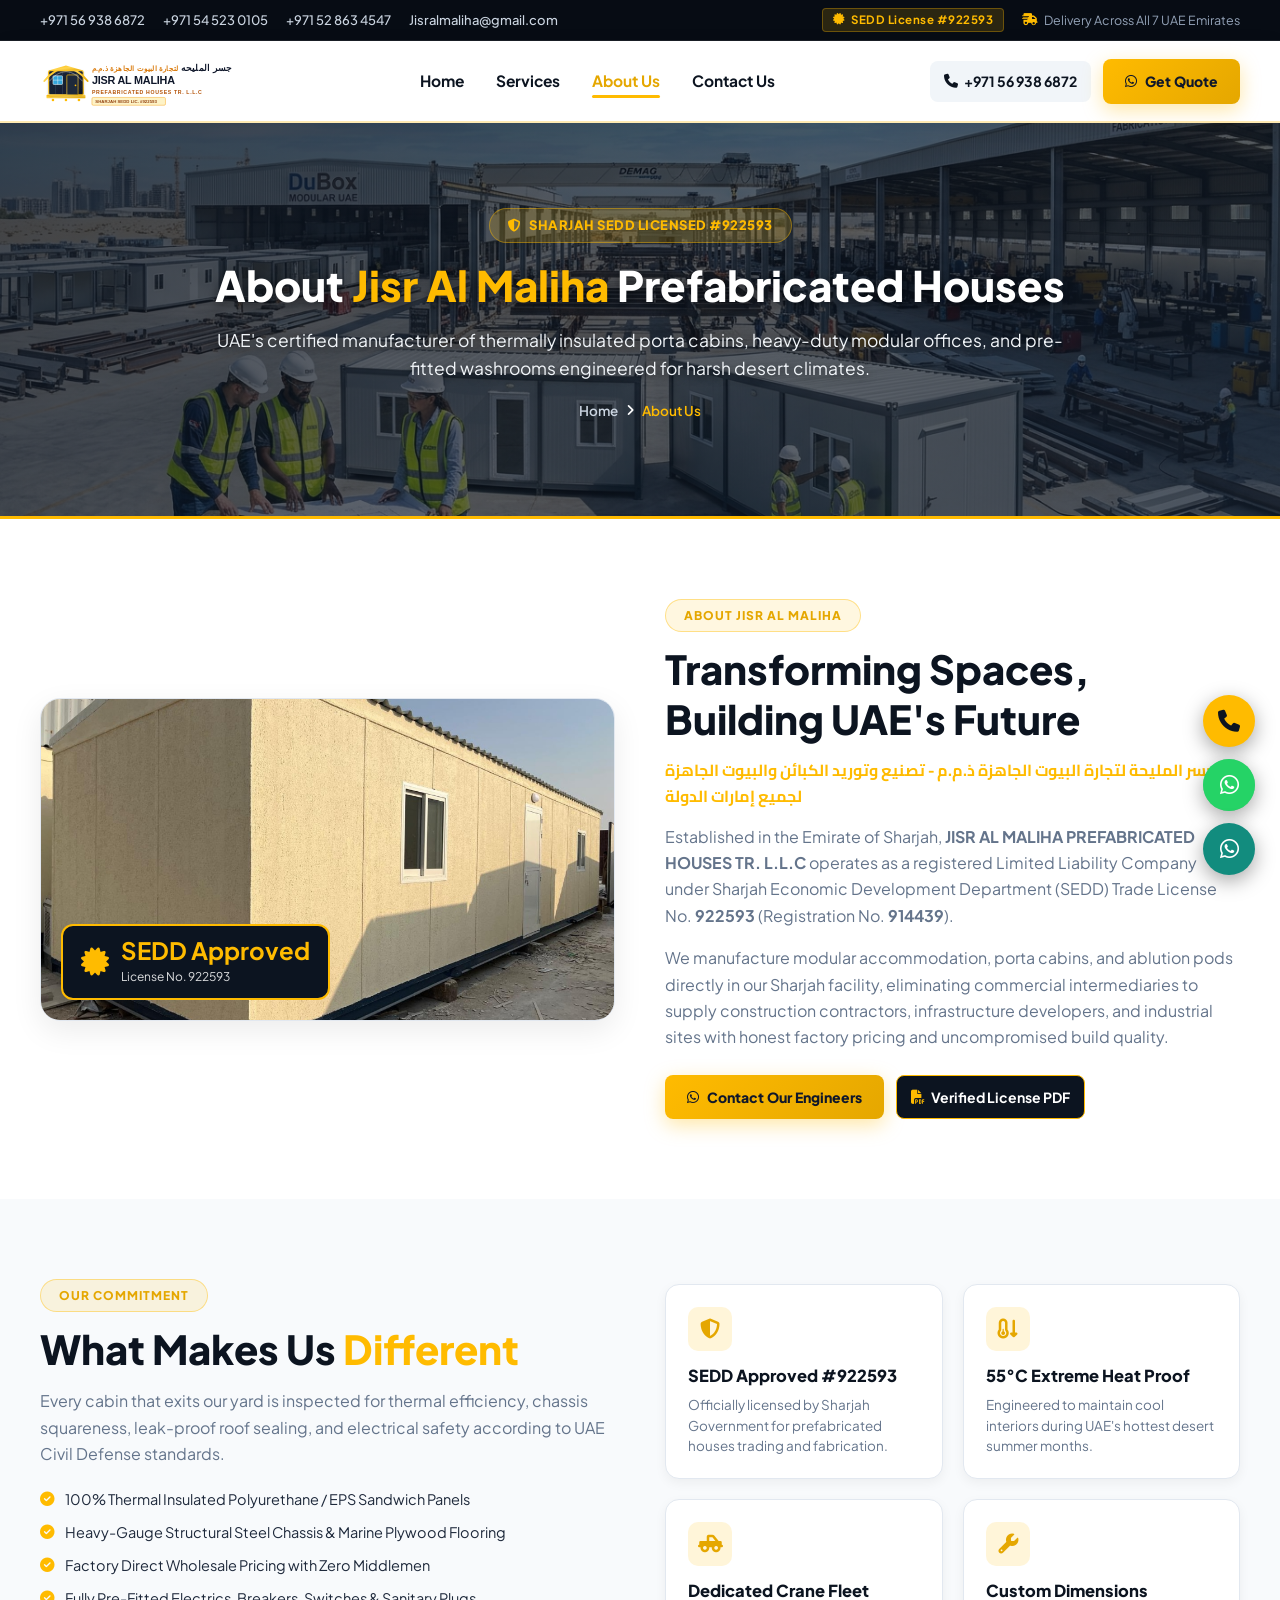
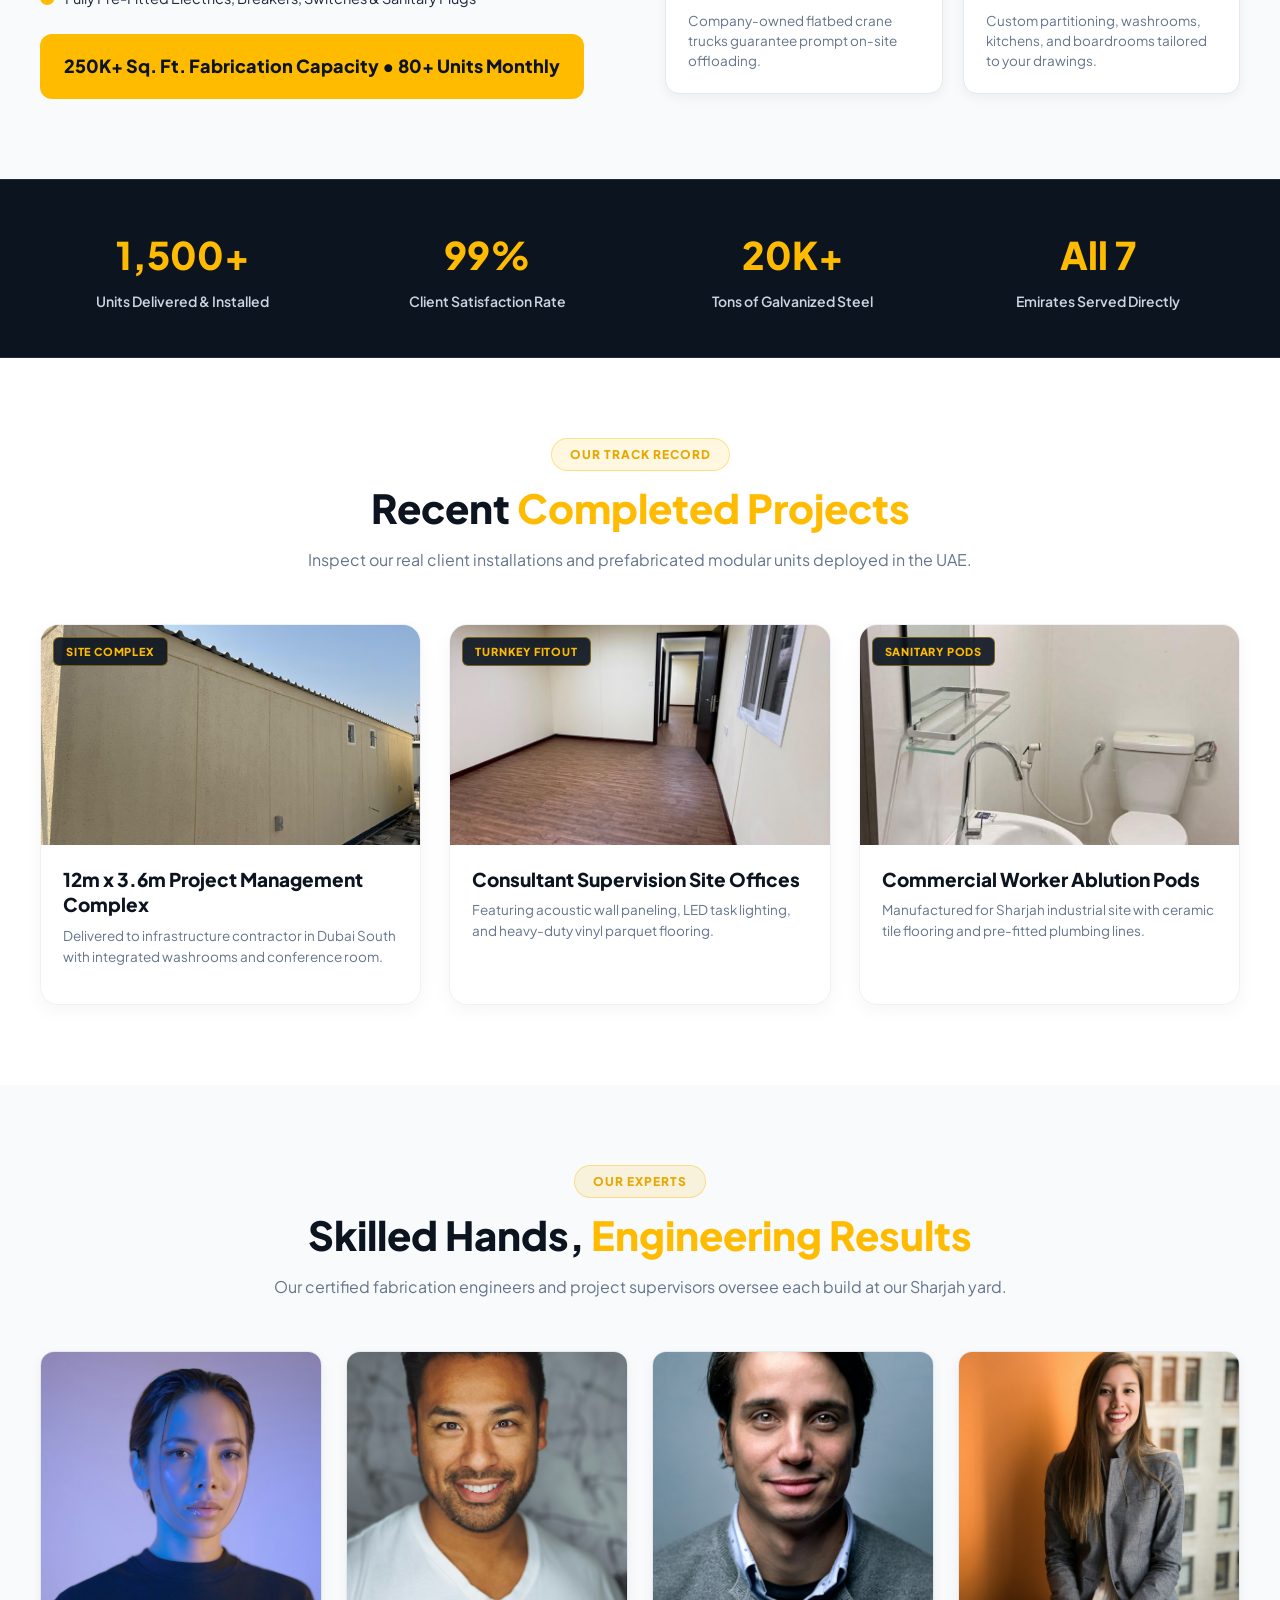
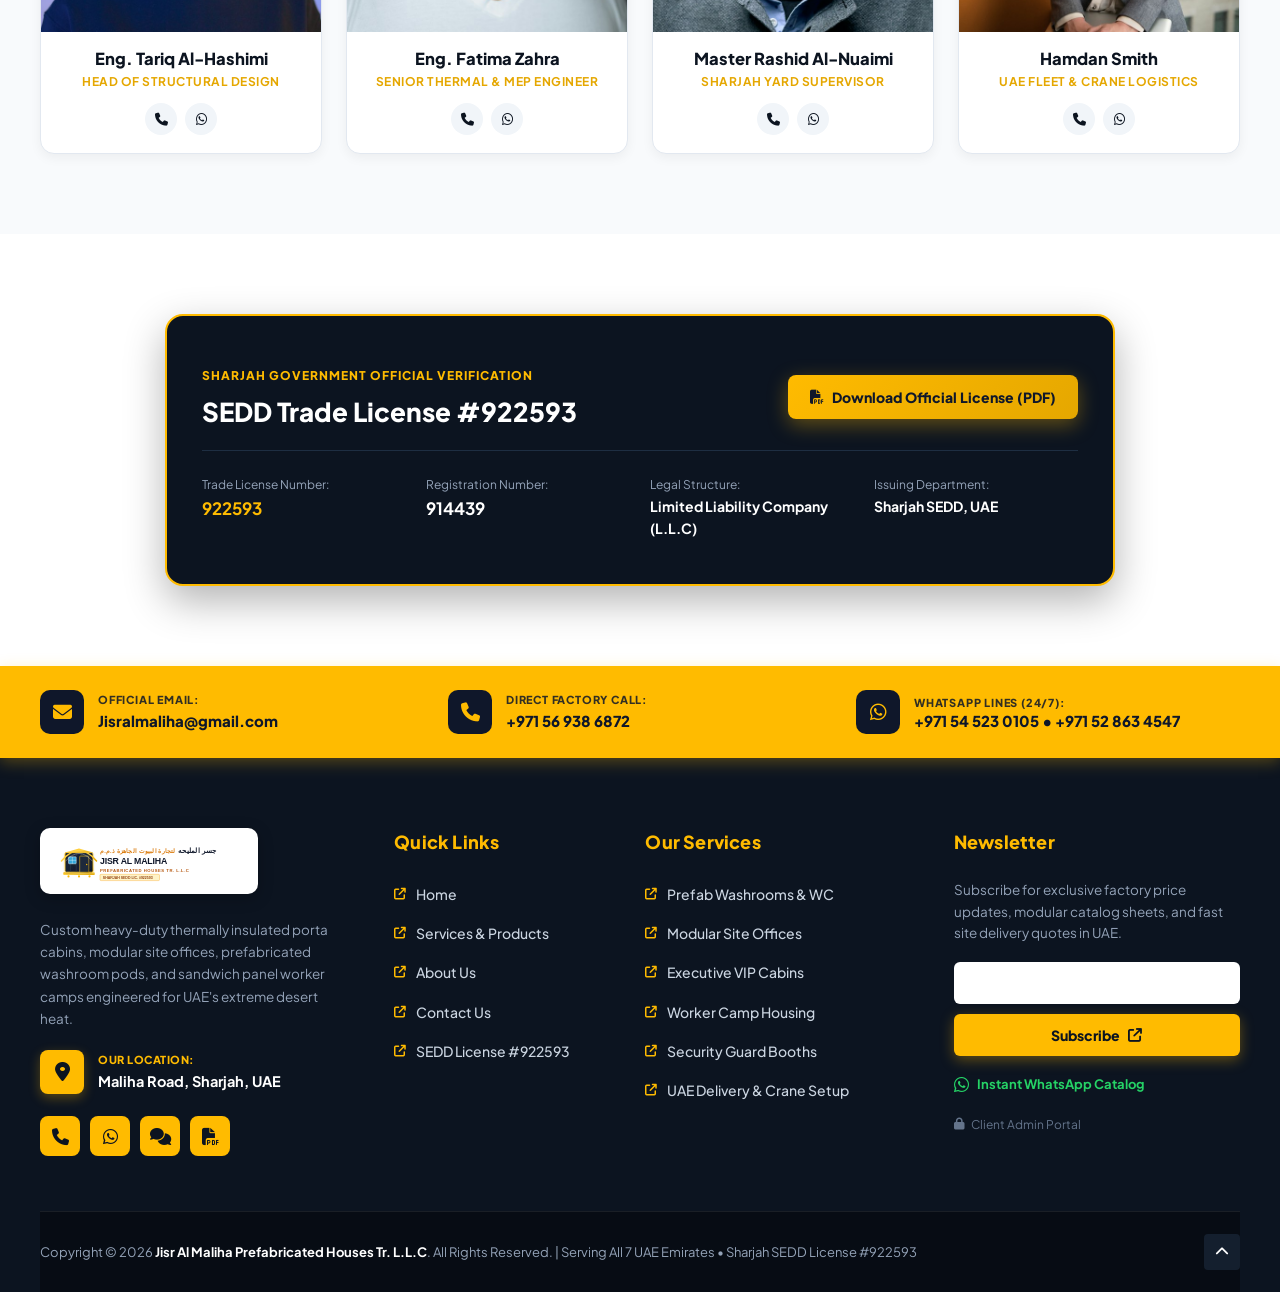
==== JisrAlMaliha-Website/about.html @ 58b0b008 "Add files via upload" ====
<!DOCTYPE html>
<html lang="en">
<head>
  <meta charset="UTF-8">
  <meta name="viewport" content="width=device-width, initial-scale=1.0">
  <title>About Us & Official SEDD License #922593 | Jisr Al Maliha Sharjah UAE</title>
  <meta name="description" content="Learn about Jisr Al Maliha Prefabricated Houses Tr. LLC. Sharjah SEDD registered manufacturer (#922593) of heavy-duty porta cabins, ablution washrooms, and modular buildings across UAE.">
  <link rel="icon" type="image/svg+xml" href="assets/images/logo.svg">

  <!-- Google Fonts: Plus Jakarta Sans & Cairo for Arabic -->
  <link rel="preconnect" href="https://fonts.googleapis.com">
  <link rel="preconnect" href="https://fonts.gstatic.com" crossorigin>
  <link href="https://fonts.googleapis.com/css2?family=Cairo:wght@600;700;800;900&family=Plus+Jakarta+Sans:wght@300;400;500;600;700;800;900&display=swap" rel="stylesheet">

  <!-- FontAwesome 6 -->
  <link rel="stylesheet" href="https://cdnjs.cloudflare.com/ajax/libs/font-awesome/6.5.1/css/all.min.css">

  <!-- Main Unified Stylesheet -->
  <link rel="stylesheet" href="assets/css/style.css">
</head>
<body id="top">


  <!-- Top Official Contact & License Bar -->
  <div class="nac-topbar">
    <div class="nac-c">
      <div class="nac-topbar-inner">
        <div class="nac-topbar-left">
          <a href="tel:+971569386872" class="nac-tb-link" data-config="phone">
            <i class="fa-solid fa-phone"></i> Call: +971 56 938 6872
          </a>
          <a href="https://wa.me/971545230105" target="_blank" class="nac-tb-link" data-config="whatsapp1">
            <i class="fa-brands fa-whatsapp" style="color:#25d366;"></i> WA 1: +971 54 523 0105
          </a>
          <a href="https://wa.me/971528634547" target="_blank" class="nac-tb-link" data-config="whatsapp2">
            <i class="fa-brands fa-whatsapp" style="color:#25d366;"></i> WA 2: +971 52 863 4547
          </a>
          <a href="mailto:Jisralmaliha@gmail.com" class="nac-tb-link" data-config="email">
            <i class="fa-solid fa-envelope"></i> Jisralmaliha@gmail.com
          </a>
        </div>
        <div class="nac-topbar-right">
          <span class="nac-tb-badge"><i class="fa-solid fa-certificate"></i> SEDD License #922593</span>
          <span class="nac-tb-text"><i class="fa-solid fa-truck-fast"></i> Delivery Across All 7 UAE Emirates</span>
        </div>
      </div>
    </div>
  </div>

  <!-- Main Sticky Navbar (Strictly 4 Pages) -->
  <header class="nac-header">
    <div class="nac-c">
      <div class="nac-nav-inner">
        <!-- Logo -->
        <a href="index.html" class="nac-logo-link">
          <img src="assets/images/logo.svg" alt="Jisr Al Maliha Prefabricated Houses Tr. LLC" class="nac-logo-img">
        </a>

        <!-- Strictly 4 Navigation Pages -->
        <ul class="nac-nav-menu" id="nacNavMenu">
          <li><a href="index.html" class="nac-nav-link ">Home</a></li>
          <li><a href="services.html" class="nac-nav-link ">Services</a></li>
          <li><a href="about.html" class="nac-nav-link active">About Us</a></li>
          <li><a href="contact.html" class="nac-nav-link ">Contact Us</a></li>
        </ul>

        <!-- Action Buttons -->
        <div class="nac-nav-actions">
          <a href="tel:+971569386872" class="nac-nav-call">
            <i class="fa-solid fa-phone"></i> +971 56 938 6872
          </a>
          <a href="https://wa.me/971545230105?text=Hello%20Jisr%20Al%20Maliha%2C%20I%20would%20like%20to%20request%20an%20instant%20quote%20for%20porta%20cabins." target="_blank" class="nac-btn-gold">
            <i class="fa-brands fa-whatsapp"></i> Get Quote
          </a>
        </div>

        <!-- Mobile Toggle -->
        <button class="nac-mob-toggle" id="nacMobToggle" aria-label="Toggle Navigation">
          <i class="fa-solid fa-bars"></i>
        </button>
      </div>
    </div>
  </header>

<main>

  <!-- PAGE HERO BANNER WITH BANNER-ABOUT.JPG -->
  <section class="page-banner-section" style="background-image: url('assets/images/banner-about.jpg');">
    <div class="page-banner-overlay"></div>
    <div class="nac-c">
      <div class="page-banner-content">
        <div class="page-banner-badge">
          <i class="fa-solid fa-shield-halved"></i> Sharjah SEDD Licensed #922593
        </div>
        <h1 class="page-banner-title">
          About <span class="gold-text">Jisr Al Maliha</span> Prefabricated Houses
        </h1>
        <p class="page-banner-sub">
          UAE's certified manufacturer of thermally insulated porta cabins, heavy-duty modular offices, and pre-fitted washrooms engineered for harsh desert climates.
        </p>
        <div class="banner-breadcrumb">
          <a href="index.html">Home</a>
          <i class="fa-solid fa-angle-right"></i>
          <span>About Us</span>
        </div>
      </div>
    </div>
  </section>

  <!-- SECTION: TRANSFORMING SPACES (MATCHING SCREENSHOT 2) -->
  <section class="nac-sec nac-sec-light">
    <div class="nac-c">
      <div class="nac-story-grid">
        <!-- Story Left: 16:9 Image -->
        <div class="nac-story-imgbox">
          <img src="assets/images/exterior_unit_front.jpg" alt="Jisr Al Maliha Prefab" loading="lazy">
          <div class="nac-story-badge">
            <i class="fa-solid fa-certificate" style="font-size:28px; color:var(--primary-gold);"></i>
            <div>
              <strong>SEDD Approved</strong>
              <div style="font-size:12px; opacity:0.85;">License No. 922593</div>
            </div>
          </div>
        </div>

        <!-- Story Right -->
        <div>
          <div class="nac-pill">About Jisr Al Maliha</div>
          <h2 class="nac-h2">Transforming Spaces, Building UAE's Future</h2>
          <div class="nac-hero-ar" style="margin-bottom:14px;">
            جسر المليحة لتجارة البيوت الجاهزة ذ.م.م - تصنيع وتوريد الكبائن والبيوت الجاهزة لجميع إمارات الدولة
          </div>
          <p class="nac-sub" style="margin-bottom:16px;">
            Established in the Emirate of Sharjah, <strong>JISR AL MALIHA PREFABRICATED HOUSES TR. L.L.C</strong> operates as a registered Limited Liability Company under Sharjah Economic Development Department (SEDD) Trade License No. <strong>922593</strong> (Registration No. <strong>914439</strong>).
          </p>
          <p class="nac-sub" style="margin-bottom:24px;">
            We manufacture modular accommodation, porta cabins, and ablution pods directly in our Sharjah facility, eliminating commercial intermediaries to supply construction contractors, infrastructure developers, and industrial sites with honest factory pricing and uncompromised build quality.
          </p>

          <div style="display:flex; gap:12px; flex-wrap:wrap;">
            <a href="https://wa.me/971545230105?text=Hello%20Jisr%20Al%20Maliha%2C%20I%20would%20like%20to%20learn%20more." target="_blank" class="nac-btn-gold">
              <i class="fa-brands fa-whatsapp"></i> Contact Our Engineers
            </a>
            <a href="Jisr-Al-Maliha-Trade-License-SEDD-922593.pdf" target="_blank" class="nac-nav-call" style="background:#0c1420; color:#fff; border:1px solid var(--primary-gold);">
              <i class="fa-solid fa-file-pdf" style="color:var(--primary-gold);"></i> Verified License PDF
            </a>
          </div>
        </div>
      </div>
    </div>
  </section>

  <!-- SECTION: WHAT MAKES US DIFFERENT (MATCHING SCREENSHOT 2) -->
  <section class="nac-sec nac-sec-soft">
    <div class="nac-c">
      <div class="nac-story-grid">
        <div>
          <div class="nac-pill">Our Commitment</div>
          <h2 class="nac-h2">What Makes Us <span class="gold-text">Different</span></h2>
          <p class="nac-sub" style="margin-bottom:20px;">
            Every cabin that exits our yard is inspected for thermal efficiency, chassis squareness, leak-proof roof sealing, and electrical safety according to UAE Civil Defense standards.
          </p>
          <ul class="nac-hero-bullets" style="color:var(--text-dark);">
            <li style="color:#1e293b;"><i class="fa-solid fa-circle-check"></i> 100% Thermal Insulated Polyurethane / EPS Sandwich Panels</li>
            <li style="color:#1e293b;"><i class="fa-solid fa-circle-check"></i> Heavy-Gauge Structural Steel Chassis &amp; Marine Plywood Flooring</li>
            <li style="color:#1e293b;"><i class="fa-solid fa-circle-check"></i> Factory Direct Wholesale Pricing with Zero Middlemen</li>
            <li style="color:#1e293b;"><i class="fa-solid fa-circle-check"></i> Fully Pre-Fitted Electrics, Breakers, Switches &amp; Sanitary Plugs</li>
          </ul>

          <div style="margin-top:24px; background:var(--primary-gold); color:#0c1420; padding:18px 24px; border-radius:12px; font-weight:800; font-size:18px; display:inline-block;">
            250K+ Sq. Ft. Fabrication Capacity &bull; 80+ Units Monthly
          </div>
        </div>

        <div class="nac-features-grid">
          <div class="nac-feat-card">
            <div class="nac-feat-icon"><i class="fa-solid fa-shield-halved"></i></div>
            <h4>SEDD Approved #922593</h4>
            <p>Officially licensed by Sharjah Government for prefabricated houses trading and fabrication.</p>
          </div>
          <div class="nac-feat-card">
            <div class="nac-feat-icon"><i class="fa-solid fa-temperature-arrow-down"></i></div>
            <h4>55&deg;C Extreme Heat Proof</h4>
            <p>Engineered to maintain cool interiors during UAE's hottest desert summer months.</p>
          </div>
          <div class="nac-feat-card">
            <div class="nac-feat-icon"><i class="fa-solid fa-truck-pickup"></i></div>
            <h4>Dedicated Crane Fleet</h4>
            <p>Company-owned flatbed crane trucks guarantee prompt on-site offloading.</p>
          </div>
          <div class="nac-feat-card">
            <div class="nac-feat-icon"><i class="fa-solid fa-wrench"></i></div>
            <h4>Custom Dimensions</h4>
            <p>Custom partitioning, washrooms, kitchens, and boardrooms tailored to your drawings.</p>
          </div>
        </div>
      </div>
    </div>
  </section>

  <!-- STATS BAR -->
  <div class="nac-stats-bar">
    <div class="nac-c">
      <div class="nac-stats-grid">
        <div class="nac-stat-item">
          <h3>1,500+</h3>
          <p>Units Delivered &amp; Installed</p>
        </div>
        <div class="nac-stat-item">
          <h3>99%</h3>
          <p>Client Satisfaction Rate</p>
        </div>
        <div class="nac-stat-item">
          <h3>20K+</h3>
          <p>Tons of Galvanized Steel</p>
        </div>
        <div class="nac-stat-item">
          <h3>All 7</h3>
          <p>Emirates Served Directly</p>
        </div>
      </div>
    </div>
  </div>

  <!-- SECTION: RECENT COMPLETED PROJECTS (16:9 GALLERY) -->
  <section class="nac-sec nac-sec-light">
    <div class="nac-c">
      <div class="nac-head">
        <div class="nac-pill">Our Track Record</div>
        <h2 class="nac-h2">Recent <span class="gold-text">Completed Projects</span></h2>
        <p class="nac-sub">Inspect our real client installations and prefabricated modular units deployed in the UAE.</p>
      </div>

      <div class="nac-cards-grid">
        <div class="nac-card">
          <div class="nac-card-imgwrap">
            <img src="assets/images/exterior_long_cabin.png" alt="Long Cabin" class="nac-card-img" loading="lazy">
            <span class="nac-card-badge">Site Complex</span>
          </div>
          <div class="nac-card-body">
            <h4 class="nac-card-title">12m x 3.6m Project Management Complex</h4>
            <p class="nac-card-desc">Delivered to infrastructure contractor in Dubai South with integrated washrooms and conference room.</p>
          </div>
        </div>

        <div class="nac-card">
          <div class="nac-card-imgwrap">
            <img src="assets/images/interior_office_1.png" alt="Interior Office" class="nac-card-img" loading="lazy">
            <span class="nac-card-badge">Turnkey Fitout</span>
          </div>
          <div class="nac-card-body">
            <h4 class="nac-card-title">Consultant Supervision Site Offices</h4>
            <p class="nac-card-desc">Featuring acoustic wall paneling, LED task lighting, and heavy-duty vinyl parquet flooring.</p>
          </div>
        </div>

        <div class="nac-card">
          <div class="nac-card-imgwrap">
            <img src="assets/images/bathroom_toilet_1.png" alt="Washroom" class="nac-card-img" loading="lazy">
            <span class="nac-card-badge">Sanitary Pods</span>
          </div>
          <div class="nac-card-body">
            <h4 class="nac-card-title">Commercial Worker Ablution Pods</h4>
            <p class="nac-card-desc">Manufactured for Sharjah industrial site with ceramic tile flooring and pre-fitted plumbing lines.</p>
          </div>
        </div>
      </div>
    </div>
  </section>

  <!-- SECTION: SKILLED HANDS, ENGINEERING RESULTS (MATCHING SCREENSHOT 2) -->
  <section class="nac-sec nac-sec-soft">
    <div class="nac-c">
      <div class="nac-head">
        <div class="nac-pill">Our Experts</div>
        <h2 class="nac-h2">Skilled Hands, <span class="gold-text">Engineering Results</span></h2>
        <p class="nac-sub">Our certified fabrication engineers and project supervisors oversee each build at our Sharjah yard.</p>
      </div>

      <div class="nac-team-grid">
        <div class="nac-team-card">
          <img src="assets/images/team-1.jpg" alt="Master Structural Engineer" class="nac-team-img" loading="lazy">
          <h4 class="nac-team-name">Eng. Tariq Al-Hashimi</h4>
          <div class="nac-team-role">Head of Structural Design</div>
          <div class="nac-team-contacts">
            <a href="tel:+971569386872" class="nac-team-btn" title="Call"><i class="fa-solid fa-phone"></i></a>
            <a href="https://wa.me/971545230105" target="_blank" class="nac-team-btn" title="WhatsApp"><i class="fa-brands fa-whatsapp"></i></a>
          </div>
        </div>

        <div class="nac-team-card">
          <img src="assets/images/team-2.jpg" alt="Thermal Engineer" class="nac-team-img" loading="lazy">
          <h4 class="nac-team-name">Eng. Fatima Zahra</h4>
          <div class="nac-team-role">Senior Thermal &amp; MEP Engineer</div>
          <div class="nac-team-contacts">
            <a href="tel:+971569386872" class="nac-team-btn" title="Call"><i class="fa-solid fa-phone"></i></a>
            <a href="https://wa.me/971545230105" target="_blank" class="nac-team-btn" title="WhatsApp"><i class="fa-brands fa-whatsapp"></i></a>
          </div>
        </div>

        <div class="nac-team-card">
          <img src="assets/images/team-3.jpg" alt="Yard Supervisor" class="nac-team-img" loading="lazy">
          <h4 class="nac-team-name">Master Rashid Al-Nuaimi</h4>
          <div class="nac-team-role">Sharjah Yard Supervisor</div>
          <div class="nac-team-contacts">
            <a href="tel:+971569386872" class="nac-team-btn" title="Call"><i class="fa-solid fa-phone"></i></a>
            <a href="https://wa.me/971528634547" target="_blank" class="nac-team-btn" title="WhatsApp"><i class="fa-brands fa-whatsapp"></i></a>
          </div>
        </div>

        <div class="nac-team-card">
          <img src="assets/images/team-4.jpg" alt="Logistics Lead" class="nac-team-img" loading="lazy">
          <h4 class="nac-team-name">Hamdan Smith</h4>
          <div class="nac-team-role">UAE Fleet &amp; Crane Logistics</div>
          <div class="nac-team-contacts">
            <a href="tel:+971569386872" class="nac-team-btn" title="Call"><i class="fa-solid fa-phone"></i></a>
            <a href="https://wa.me/971528634547" target="_blank" class="nac-team-btn" title="WhatsApp"><i class="fa-brands fa-whatsapp"></i></a>
          </div>
        </div>
      </div>
    </div>
  </section>

  <!-- SEDD TRADE LICENSE SHOWCASE BOX -->
  <section class="nac-sec nac-sec-light">
    <div class="nac-c">
      <div style="background:#0c1420; border:2px solid var(--primary-gold); border-radius:18px; padding:45px 35px; color:#ffffff; max-width:950px; margin:0 auto; box-shadow:0 15px 40px rgba(0,0,0,0.3);">
        <div style="display:flex; justify-content:space-between; align-items:center; flex-wrap:wrap; gap:16px; margin-bottom:24px; border-bottom:1px solid #1e2e42; padding-bottom:18px;">
          <div>
            <span style="color:var(--primary-gold); font-size:12px; font-weight:800; text-transform:uppercase; letter-spacing:1px;">Sharjah Government Official Verification</span>
            <h3 style="font-size:26px; font-weight:900; color:#ffffff; margin:4px 0 0;">SEDD Trade License #922593</h3>
          </div>
          <a href="Jisr-Al-Maliha-Trade-License-SEDD-922593.pdf" target="_blank" class="nac-btn-gold">
            <i class="fa-solid fa-file-pdf"></i> Download Official License (PDF)
          </a>
        </div>

        <div style="display:grid; grid-template-columns:repeat(auto-fit, minmax(200px, 1fr)); gap:20px; font-size:14px;">
          <div>
            <span style="color:#94a3b8; display:block; font-size:12px;">Trade License Number:</span>
            <strong style="color:var(--primary-gold); font-size:17px;">922593</strong>
          </div>
          <div>
            <span style="color:#94a3b8; display:block; font-size:12px;">Registration Number:</span>
            <strong style="color:#ffffff; font-size:17px;">914439</strong>
          </div>
          <div>
            <span style="color:#94a3b8; display:block; font-size:12px;">Legal Structure:</span>
            <strong style="color:#ffffff;">Limited Liability Company (L.L.C)</strong>
          </div>
          <div>
            <span style="color:#94a3b8; display:block; font-size:12px;">Issuing Department:</span>
            <strong style="color:#ffffff;">Sharjah SEDD, UAE</strong>
          </div>
        </div>
      </div>
    </div>
  </section>

</main>


  
  <!-- Yellow Contact Ribbon (Exact Match to Reference Screenshot) -->
  <div class="nac-yellow-ribbon">
    <div class="nac-c">
      <div class="nac-ribbon-grid">
        <!-- 1. Email -->
        <div class="nac-ribbon-item">
          <div class="nac-ribbon-icon">
            <i class="fa-solid fa-envelope"></i>
          </div>
          <div class="nac-ribbon-info">
            <span class="nac-ribbon-label">OFFICIAL EMAIL:</span>
            <a href="mailto:Jisralmaliha@gmail.com" class="nac-ribbon-val" data-config="email">Jisralmaliha@gmail.com</a>
          </div>
        </div>

        <!-- 2. Direct Call -->
        <div class="nac-ribbon-item">
          <div class="nac-ribbon-icon">
            <i class="fa-solid fa-phone"></i>
          </div>
          <div class="nac-ribbon-info">
            <span class="nac-ribbon-label">DIRECT FACTORY CALL:</span>
            <a href="tel:+971569386872" class="nac-ribbon-val" data-config="phone">+971 56 938 6872</a>
          </div>
        </div>

        <!-- 3. Dual WhatsApp Lines -->
        <div class="nac-ribbon-item">
          <div class="nac-ribbon-icon">
            <i class="fa-brands fa-whatsapp"></i>
          </div>
          <div class="nac-ribbon-info">
            <span class="nac-ribbon-label">WHATSAPP LINES (24/7):</span>
            <div class="nac-ribbon-val">
              <a href="https://wa.me/971545230105" target="_blank" data-config="whatsapp1">+971 54 523 0105</a> &bull; 
              <a href="https://wa.me/971528634547" target="_blank" data-config="whatsapp2">+971 52 863 4547</a>
            </div>
          </div>
        </div>
      </div>
    </div>
  </div>

  <!-- Main 4-Column Dark Footer (Exact Match to Reference Screenshot) -->
  <footer class="nac-footer">
    <div class="nac-c">
      <div class="nac-ft-grid">
        <!-- Col 1: Brand / Logo / Location / Socials -->
        <div class="nac-ft-brand-col">
          <div class="nac-ft-logo-wrap">
            <div class="nac-ft-logo-card">
              <img src="assets/images/logo.svg" alt="Jisr Al Maliha Prefab" class="nac-ft-logo-img">
            </div>
          </div>
          <p class="nac-ft-tagline">
            Custom heavy-duty thermally insulated porta cabins, modular site offices, prefabricated washroom pods, and sandwich panel worker camps engineered for UAE's extreme desert heat.
          </p>

          <!-- Location Row with Yellow Icon -->
          <div class="nac-ft-loc-row">
            <div class="nac-ft-loc-icon">
              <i class="fa-solid fa-location-dot"></i>
            </div>
            <div class="nac-ft-loc-text">
              <span class="nac-ft-loc-lbl">OUR LOCATION:</span>
              <strong class="nac-ft-loc-val" data-config="address">Maliha Road, Sharjah, UAE</strong>
            </div>
          </div>

          <!-- 4 Social / Action Buttons in Yellow -->
          <div class="nac-ft-socials">
            <a href="tel:+971569386872" class="nac-ft-soc-btn" title="Call Us: +971 56 938 6872"><i class="fa-solid fa-phone"></i></a>
            <a href="https://wa.me/971545230105" target="_blank" class="nac-ft-soc-btn" title="WhatsApp Line 1: +971 54 523 0105"><i class="fa-brands fa-whatsapp"></i></a>
            <a href="https://wa.me/971528634547" target="_blank" class="nac-ft-soc-btn" title="WhatsApp Line 2: +971 52 863 4547"><i class="fa-solid fa-comments"></i></a>
            <a href="Jisr-Al-Maliha-Trade-License-SEDD-922593.pdf" target="_blank" class="nac-ft-soc-btn" title="Official SEDD License (PDF)"><i class="fa-solid fa-file-pdf"></i></a>
          </div>
        </div>

        <!-- Col 2: Quick Links (Strictly 4 Pages) -->
        <div class="nac-ft-col">
          <h4 class="nac-ft-h4">Quick Links</h4>
          <ul class="nac-ft-links">
            <li class="nac-ft-link-item"><a href="index.html"><i class="fa-solid fa-arrow-up-right-from-square nac-ft-arrow-icon"></i> Home</a></li>
            <li class="nac-ft-link-item"><a href="services.html"><i class="fa-solid fa-arrow-up-right-from-square nac-ft-arrow-icon"></i> Services & Products</a></li>
            <li class="nac-ft-link-item"><a href="about.html"><i class="fa-solid fa-arrow-up-right-from-square nac-ft-arrow-icon"></i> About Us</a></li>
            <li class="nac-ft-link-item"><a href="contact.html"><i class="fa-solid fa-arrow-up-right-from-square nac-ft-arrow-icon"></i> Contact Us</a></li>
            <li class="nac-ft-link-item"><a href="Jisr-Al-Maliha-Trade-License-SEDD-922593.pdf" target="_blank"><i class="fa-solid fa-arrow-up-right-from-square nac-ft-arrow-icon"></i> SEDD License #922593</a></li>
          </ul>
        </div>

        <!-- Col 3: Our Services -->
        <div class="nac-ft-col">
          <h4 class="nac-ft-h4">Our Services</h4>
          <ul class="nac-ft-links">
            <li class="nac-ft-link-item"><a href="services.html#washrooms"><i class="fa-solid fa-arrow-up-right-from-square nac-ft-arrow-icon"></i> Prefab Washrooms & WC</a></li>
            <li class="nac-ft-link-item"><a href="services.html#offices"><i class="fa-solid fa-arrow-up-right-from-square nac-ft-arrow-icon"></i> Modular Site Offices</a></li>
            <li class="nac-ft-link-item"><a href="services.html#executive"><i class="fa-solid fa-arrow-up-right-from-square nac-ft-arrow-icon"></i> Executive VIP Cabins</a></li>
            <li class="nac-ft-link-item"><a href="services.html#accommodation"><i class="fa-solid fa-arrow-up-right-from-square nac-ft-arrow-icon"></i> Worker Camp Housing</a></li>
            <li class="nac-ft-link-item"><a href="services.html#security"><i class="fa-solid fa-arrow-up-right-from-square nac-ft-arrow-icon"></i> Security Guard Booths</a></li>
            <li class="nac-ft-link-item"><a href="services.html#setup"><i class="fa-solid fa-arrow-up-right-from-square nac-ft-arrow-icon"></i> UAE Delivery & Crane Setup</a></li>
          </ul>
        </div>

        <!-- Col 4: Newsletter & Direct Catalog -->
        <div class="nac-ft-col">
          <h4 class="nac-ft-h4">Newsletter</h4>
          <p class="nac-ft-news-p">
            Subscribe for exclusive factory price updates, modular catalog sheets, and fast site delivery quotes in UAE.
          </p>

          <form onsubmit="handleNewsletterSub(event)" class="nac-ft-news-form">
            <input type="email" id="ftEmail" class="nac-ft-news-input" required>
            <button type="submit" class="nac-ft-news-btn">
              Subscribe <i class="fa-solid fa-arrow-up-right-from-square"></i>
            </button>
          </form>

          <div style="margin-top:16px;">
            <a href="https://wa.me/971545230105?text=Hello%20Jisr%20Al%20Maliha%2C%20I%20want%20to%20receive%20the%20prefab%20catalog." target="_blank" style="display:inline-flex; align-items:center; gap:8px; color:#25d366; font-size:13px; font-weight:700; text-decoration:none;">
              <i class="fa-brands fa-whatsapp" style="font-size:17px;"></i> Instant WhatsApp Catalog
            </a>
          </div>

          <div style="margin-top:12px;">
            <a href="admin.html" style="color:#64748b; font-size:12px; text-decoration:none; display:inline-flex; align-items:center; gap:6px;">
              <i class="fa-solid fa-lock"></i> Client Admin Portal
            </a>
          </div>
        </div>
      </div>

      <!-- Bottom Copyright Bar -->
      <div class="nac-ft-bottom">
        <div class="nac-ft-copy">
          Copyright &copy; 2026 <strong>Jisr Al Maliha Prefabricated Houses Tr. L.L.C</strong>. All Rights Reserved. | Serving All 7 UAE Emirates &bull; Sharjah SEDD License #922593
        </div>
        <a href="#top" class="nac-ft-totop" title="Back to top">
          <i class="fa-solid fa-chevron-up"></i>
        </a>
      </div>
    </div>
  </footer>

  <!-- 3 Side Floating Action Buttons (Call, WhatsApp 1, WhatsApp 2) -->
  <div class="side-floating-actions">
    <!-- Button 1: Direct Call (+971 56 938 6872) -->
    <a href="tel:+971569386872" class="side-float-btn side-float-call" title="Call Us: +971 56 938 6872">
      <i class="fa-solid fa-phone"></i>
      <span class="side-float-tip">Direct Call (+971 56 938 6872)</span>
    </a>

    <!-- Button 2: WhatsApp Line 1 (+971 54 523 0105) -->
    <a href="https://wa.me/971545230105?text=Hello%20Jisr%20Al%20Maliha%20Team%2C%20I%20would%20like%20to%20inquire%20about%20Porta%20Cabins%20and%20Washrooms." target="_blank" class="side-float-btn side-float-wa1" title="WhatsApp Line 1: +971 54 523 0105">
      <i class="fa-brands fa-whatsapp"></i>
      <span class="side-float-tip">WhatsApp Line 1 (+971 54 523 0105)</span>
      <span class="pulse-ring"></span>
    </a>

    <!-- Button 3: WhatsApp Line 2 (+971 52 863 4547) -->
    <a href="https://wa.me/971528634547?text=Hello%20Jisr%20Al%20Maliha%20Team%2C%20I%20need%20urgent%20site%20office%20delivery%20and%20pricing%20details." target="_blank" class="side-float-btn side-float-wa2" title="WhatsApp Line 2: +971 52 863 4547">
      <i class="fa-brands fa-whatsapp"></i>
      <span class="side-float-tip">WhatsApp Line 2 (+971 52 863 4547)</span>
    </a>
  </div>

<!-- Dynamic Site Configuration & Lead Management -->
<script src="assets/js/site-config.js"></script>

<script>
  // Mobile Nav Toggle
  const mobBtn = document.getElementById('nacMobToggle');
  const navMenu = document.getElementById('nacNavMenu');
  if (mobBtn && navMenu) {
    mobBtn.addEventListener('click', () => {
      navMenu.classList.toggle('active');
    });
    document.querySelectorAll('.nac-nav-link').forEach(link => {
      link.addEventListener('click', () => {
        navMenu.classList.remove('active');
      });
    });
  }

  // Newsletter Submit
  function handleNewsletterSub(e) {
    e.preventDefault();
    const email = document.getElementById('ftEmail')?.value;
    if (email) {
      window.open('https://wa.me/971545230105?text=Hello%20Jisr%20Al%20Maliha%2C%20please%20subscribe%20my%20email%20for%20updates%3A%20' + encodeURIComponent(email), '_blank');
    }
  }

  // Accordion FAQ Toggle
  function toggleFaq(btn) {
    const item = btn.parentElement;
    item.classList.toggle('active');
  }
</script>
</body>
</html>
---- JisrAlMaliha-Website/assets/css/style.css ----
/* ==========================================================================
   JISR AL MALIHA PREFABRICATED HOUSES TR. L.L.C - OFFICIAL DESIGN SYSTEM
   Pixel-Perfect Match to User Reference Architecture & Screenshots
   ========================================================================== */

:root {
  --primary-gold: #ffbb00;
  --primary-gold-dark: #e5a700;
  --primary-gold-light: #fff9e6;
  --dark-navy: #0c1420;
  --dark-card: #141f2e;
  --dark-border: #1e2e42;
  --dark-night: #070c14;
  --text-dark: #0f172a;
  --text-muted: #64748b;
  --text-light: #f8fafc;
  --bg-light: #ffffff;
  --bg-soft: #f8fafc;
  --border-light: #e2e8f0;
  --whatsapp: #25d366;
  --whatsapp-dark: #128c7e;
  --font-en: 'Plus Jakarta Sans', -apple-system, BlinkMacSystemFont, sans-serif;
  --font-ar: 'Cairo', 'Tajawal', sans-serif;
  --radius-sm: 8px;
  --radius-md: 14px;
  --radius-lg: 20px;
  --transition: all 0.3s cubic-bezier(0.16, 1, 0.3, 1);
  --shadow-sm: 0 4px 12px rgba(0,0,0,0.05);
  --shadow-md: 0 10px 30px rgba(0,0,0,0.08);
  --shadow-gold: 0 6px 20px rgba(255, 187, 0, 0.35);
}

* {
  box-sizing: border-box !important;
  margin: 0;
  padding: 0;
}

html {
  scroll-behavior: smooth;
}

body {
  font-family: var(--font-en);
  color: var(--text-dark);
  background: #ffffff;
  line-height: 1.6;
  -webkit-font-smoothing: antialiased;
  overflow-x: hidden;
}

.ar-font {
  font-family: var(--font-ar);
}

.gold-text {
  color: var(--primary-gold) !important;
}

/* Site Container */
.nac-c {
  width: 100%;
  max-width: 1240px;
  margin: 0 auto;
  padding: 0 20px;
  position: relative;
}

/* ==========================================================================
   TOP CONTACT & LICENSE BAR
   ========================================================================== */
.nac-topbar {
  background: var(--dark-night);
  color: #94a3b8;
  font-size: 13px;
  padding: 8px 0;
  border-bottom: 1px solid rgba(255, 255, 255, 0.08);
}
.nac-topbar-inner {
  display: flex;
  justify-content: space-between;
  align-items: center;
  flex-wrap: wrap;
  gap: 12px;
}
.nac-topbar-left, .nac-topbar-right {
  display: flex;
  align-items: center;
  gap: 18px;
  flex-wrap: wrap;
}
.nac-tb-link {
  color: #cbd5e1;
  text-decoration: none;
  display: inline-flex;
  align-items: center;
  gap: 6px;
  font-size: 13px;
  font-weight: 500;
  transition: var(--transition);
}
.nac-tb-link:hover {
  color: var(--primary-gold);
}
.nac-tb-link i {
  color: var(--primary-gold);
}
.nac-tb-badge {
  background: rgba(255, 187, 0, 0.15);
  color: var(--primary-gold);
  border: 1px solid rgba(255, 187, 0, 0.3);
  padding: 2px 10px;
  border-radius: 4px;
  font-size: 11.5px;
  font-weight: 700;
  letter-spacing: 0.5px;
  display: inline-flex;
  align-items: center;
  gap: 6px;
}
.nac-tb-text {
  color: #94a3b8;
  font-size: 12.5px;
  display: inline-flex;
  align-items: center;
  gap: 6px;
}
.nac-tb-text i {
  color: var(--primary-gold);
}

/* ==========================================================================
   MAIN NAVBAR (STICKY)
   ========================================================================== */
.nac-header {
  background: #ffffff;
  position: sticky;
  top: 0;
  z-index: 1000;
  box-shadow: 0 4px 20px rgba(0, 0, 0, 0.06);
  border-bottom: 2px solid rgba(255, 187, 0, 0.3);
}
.nac-nav-inner {
  display: flex;
  justify-content: space-between;
  align-items: center;
  padding: 14px 0;
}
.nac-logo-link {
  display: flex;
  align-items: center;
  text-decoration: none;
}
.nac-logo-img {
  height: 52px;
  max-width: 280px;
  display: block;
}
.nac-nav-menu {
  display: flex;
  align-items: center;
  gap: 32px;
  list-style: none;
}
.nac-nav-link {
  color: var(--dark-navy);
  text-decoration: none;
  font-size: 15.5px;
  font-weight: 700;
  padding: 8px 0;
  position: relative;
  transition: var(--transition);
}
.nac-nav-link:hover, .nac-nav-link.active {
  color: var(--primary-gold-dark);
}
.nac-nav-link.active::after {
  content: '';
  position: absolute;
  bottom: 0;
  left: 0;
  width: 100%;
  height: 3px;
  background: var(--primary-gold);
  border-radius: 2px;
}
.nac-nav-actions {
  display: flex;
  align-items: center;
  gap: 12px;
}
.nac-nav-call {
  color: var(--dark-navy);
  font-weight: 700;
  font-size: 14px;
  text-decoration: none;
  display: inline-flex;
  align-items: center;
  gap: 6px;
  padding: 9px 14px;
  border-radius: 8px;
  background: #f1f5f9;
  transition: var(--transition);
}
.nac-nav-call:hover {
  background: #e2e8f0;
  color: #000;
}
.nac-btn-gold {
  background: linear-gradient(135deg, var(--primary-gold) 0%, var(--primary-gold-dark) 100%);
  color: #0f172a;
  font-weight: 800;
  font-size: 14px;
  padding: 11px 22px;
  border-radius: 8px;
  text-decoration: none;
  display: inline-flex;
  align-items: center;
  gap: 8px;
  box-shadow: var(--shadow-gold);
  border: none;
  cursor: pointer;
  transition: var(--transition);
}
.nac-btn-gold:hover {
  transform: translateY(-2px);
  box-shadow: 0 8px 24px rgba(255, 187, 0, 0.5);
  color: #000;
}
.nac-mob-toggle {
  display: none;
  background: none;
  border: none;
  color: var(--dark-navy);
  font-size: 24px;
  cursor: pointer;
}

/* ==========================================================================
   PAGE HERO BANNERS (FOR SERVICES, ABOUT, CONTACT)
   ========================================================================== */
.page-banner-section {
  position: relative;
  background-size: cover !important;
  background-position: center center !important;
  color: #ffffff;
  padding: 85px 0 95px;
  text-align: center;
  border-bottom: 3px solid var(--primary-gold);
}
.page-banner-overlay {
  position: absolute;
  inset: 0;
  background: linear-gradient(135deg, rgba(12, 20, 32, 0.78) 0%, rgba(12, 20, 32, 0.65) 50%, rgba(20, 31, 46, 0.75) 100%);
  z-index: 1;
}
.page-banner-content {
  position: relative;
  z-index: 2;
  max-width: 850px;
  margin: 0 auto;
}
.page-banner-badge {
  display: inline-flex;
  align-items: center;
  gap: 8px;
  background: rgba(255, 187, 0, 0.18);
  color: var(--primary-gold);
  border: 1px solid rgba(255, 187, 0, 0.4);
  padding: 6px 18px;
  border-radius: 30px;
  font-size: 13px;
  font-weight: 800;
  letter-spacing: 0.5px;
  text-transform: uppercase;
  margin-bottom: 16px;
}
.page-banner-title {
  font-size: 42px;
  font-weight: 900;
  color: #ffffff;
  line-height: 1.25;
  margin-bottom: 14px;
  text-shadow: 0 3px 12px rgba(0, 0, 0, 0.6);
}
.page-banner-sub {
  font-size: 17.5px;
  color: #f1f5f9;
  line-height: 1.6;
  text-shadow: 0 2px 8px rgba(0, 0, 0, 0.6);
}
.banner-breadcrumb {
  display: flex;
  align-items: center;
  justify-content: center;
  gap: 8px;
  margin-top: 18px;
  font-size: 13.5px;
  font-weight: 600;
}
.banner-breadcrumb a {
  color: #cbd5e1;
  text-decoration: none;
  transition: var(--transition);
}
.banner-breadcrumb a:hover {
  color: var(--primary-gold);
}
.banner-breadcrumb span {
  color: var(--primary-gold);
}

/* ==========================================================================
   HOME PAGE HERO SECTION
   ========================================================================== */
.nac-home-hero {
  position: relative;
  background-size: cover !important;
  background-position: center center !important;
  color: #ffffff;
  padding: 85px 0 95px;
  overflow: hidden;
  border-bottom: 3px solid var(--primary-gold);
}
.nac-hero-overlay {
  position: absolute;
  inset: 0;
  background: linear-gradient(135deg, rgba(12, 20, 32, 0.82) 0%, rgba(12, 20, 32, 0.70) 50%, rgba(20, 31, 46, 0.60) 100%);
  z-index: 1;
}
.nac-hero-grid {
  position: relative;
  z-index: 2;
  display: grid;
  grid-template-columns: 1.25fr 0.95fr;
  gap: 40px;
  align-items: center;
}
.nac-hero-left {
  display: flex;
  flex-direction: column;
  gap: 16px;
}
.nac-hero-pill {
  display: inline-flex;
  align-items: center;
  gap: 8px;
  background: rgba(255, 187, 0, 0.18);
  color: var(--primary-gold);
  border: 1px solid rgba(255, 187, 0, 0.4);
  padding: 6px 16px;
  border-radius: 30px;
  font-size: 12.5px;
  font-weight: 800;
  letter-spacing: 0.5px;
  width: fit-content;
}
.nac-hero-h1 {
  font-size: clamp(32px, 4vw, 48px);
  font-weight: 900;
  line-height: 1.2;
  color: #ffffff;
  margin: 0;
}
.nac-hero-ar {
  font-size: 16px;
  font-family: var(--font-ar);
  color: var(--primary-gold);
  font-weight: 700;
}
.nac-hero-desc {
  font-size: 16px;
  color: #e2e8f0;
  line-height: 1.65;
  margin: 0;
}
.nac-hero-bullets {
  list-style: none;
  display: flex;
  flex-direction: column;
  gap: 10px;
  margin-top: 4px;
}
.nac-hero-bullets li {
  display: flex;
  align-items: center;
  gap: 10px;
  font-size: 14.5px;
  color: #f1f5f9;
}
.nac-hero-bullets li i {
  color: var(--primary-gold);
}
.nac-hero-contacts-row {
  display: flex;
  flex-wrap: wrap;
  gap: 12px;
  margin-top: 10px;
}
.nac-hero-btn-wa {
  background: #25d366;
  color: #ffffff;
  font-weight: 700;
  font-size: 13.5px;
  padding: 11px 18px;
  border-radius: 8px;
  text-decoration: none;
  display: inline-flex;
  align-items: center;
  gap: 8px;
  transition: var(--transition);
  box-shadow: 0 4px 15px rgba(37, 211, 102, 0.35);
}
.nac-hero-btn-wa:hover {
  background: #128c7e;
  transform: translateY(-2px);
}
.nac-hero-btn-call {
  background: rgba(255, 255, 255, 0.12);
  color: #ffffff;
  border: 1px solid rgba(255, 255, 255, 0.3);
  font-weight: 700;
  font-size: 13.5px;
  padding: 11px 18px;
  border-radius: 8px;
  text-decoration: none;
  display: inline-flex;
  align-items: center;
  gap: 8px;
  transition: var(--transition);
}
.nac-hero-btn-call:hover {
  background: rgba(255, 255, 255, 0.25);
}

/* Hero Right: Request Instant Quotation Form Card */
.nac-hero-card {
  background: rgba(20, 31, 46, 0.95);
  backdrop-filter: blur(12px);
  border: 2px solid var(--primary-gold);
  border-radius: 18px;
  overflow: hidden;
  box-shadow: 0 15px 40px rgba(0, 0, 0, 0.5);
}
.nac-hero-card-head {
  background: linear-gradient(135deg, var(--primary-gold) 0%, var(--primary-gold-dark) 100%);
  color: #0f172a;
  padding: 18px 24px;
}
.nac-hero-card-head h3 {
  font-size: 18px;
  font-weight: 800;
  margin: 0;
  display: flex;
  align-items: center;
  gap: 8px;
}
.nac-hero-card-head p {
  font-size: 12.5px;
  font-weight: 600;
  opacity: 0.9;
  margin: 4px 0 0;
}
.nac-hero-card-body {
  padding: 24px;
  display: flex;
  flex-direction: column;
  gap: 16px;
}
.nac-form-group {
  display: flex;
  flex-direction: column;
  gap: 6px;
  text-align: left;
}
.nac-form-lbl {
  font-size: 11px;
  font-weight: 800;
  color: var(--primary-gold);
  text-transform: uppercase;
  letter-spacing: 0.8px;
}
.nac-form-ctrl {
  width: 100%;
  background: #0c1420;
  border: 1px solid #1e2e42;
  border-radius: 8px;
  padding: 11px 14px;
  color: #ffffff;
  font-size: 14px;
  outline: none;
  transition: var(--transition);
  font-family: inherit;
}
.nac-form-ctrl:focus {
  border-color: var(--primary-gold);
  box-shadow: 0 0 0 3px rgba(255, 187, 0, 0.2);
}
.nac-form-btn-submit {
  width: 100%;
  background: #25d366;
  color: #ffffff;
  font-weight: 800;
  font-size: 14.5px;
  padding: 13px;
  border-radius: 8px;
  border: none;
  cursor: pointer;
  display: inline-flex;
  align-items: center;
  justify-content: center;
  gap: 8px;
  box-shadow: 0 4px 15px rgba(37, 211, 102, 0.4);
  transition: var(--transition);
  margin-top: 4px;
  font-family: inherit;
}
.nac-form-btn-submit:hover {
  background: #128c7e;
  transform: translateY(-2px);
}

/* ==========================================================================
   SECTIONS COMMON
   ========================================================================== */
.nac-sec {
  padding: 80px 0;
}
.nac-sec-light {
  background: #ffffff;
}
.nac-sec-soft {
  background: #f8fafc;
}
.nac-sec-dark {
  background: var(--dark-navy);
  color: #ffffff;
}
.nac-head {
  text-align: center;
  max-width: 820px;
  margin: 0 auto 50px;
}
.nac-pill {
  display: inline-flex;
  align-items: center;
  gap: 8px;
  background: rgba(255, 187, 0, 0.12);
  color: var(--primary-gold-dark);
  border: 1px solid rgba(255, 187, 0, 0.4);
  padding: 6px 18px;
  border-radius: 30px;
  font-size: 12px;
  font-weight: 800;
  letter-spacing: 1px;
  text-transform: uppercase;
  margin-bottom: 12px;
}
.nac-h2 {
  font-size: clamp(28px, 3.5vw, 40px);
  font-weight: 900;
  color: var(--dark-navy);
  line-height: 1.25;
  margin-bottom: 14px;
}
.nac-sec-dark .nac-h2 {
  color: #ffffff;
}
.nac-sub {
  font-size: 16px;
  color: var(--text-muted);
  line-height: 1.65;
}
.nac-sec-dark .nac-sub {
  color: #94a3b8;
}

/* ==========================================================================
   STATS BAR (DARK LUXURY)
   ========================================================================== */
.nac-stats-bar {
  background: var(--dark-navy);
  border-top: 1px solid var(--dark-border);
  border-bottom: 1px solid var(--dark-border);
  padding: 45px 0;
}
.nac-stats-grid {
  display: grid;
  grid-template-columns: repeat(4, 1fr);
  gap: 20px;
  text-align: center;
}
.nac-stat-item h3 {
  font-size: 38px;
  font-weight: 900;
  color: var(--primary-gold);
  margin-bottom: 4px;
}
.nac-stat-item p {
  font-size: 14px;
  color: #cbd5e1;
  font-weight: 600;
}

/* ==========================================================================
   SERVICE CARDS (STRICT 16:9 IMAGE RATIO AS REQUESTED BY USER)
   ========================================================================== */
.nac-cards-grid {
  display: grid;
  grid-template-columns: repeat(3, 1fr);
  gap: 28px;
}
.nac-card {
  background: #ffffff;
  border: 1px solid #eef2f6;
  border-radius: 18px;
  box-shadow: 0 6px 20px rgba(0, 0, 0, 0.04);
  overflow: hidden;
  display: flex;
  flex-direction: column;
  transition: var(--transition);
}
.nac-card:hover {
  transform: translateY(-6px);
  box-shadow: 0 16px 36px rgba(0, 0, 0, 0.09);
  border-color: var(--primary-gold);
}

/* STRICT 16:9 RATIO ENFORCEMENT */
.nac-card-imgwrap {
  width: 100% !important;
  aspect-ratio: 16 / 9 !important;
  height: 220px !important;
  position: relative !important;
  overflow: hidden !important;
  background: #0c1420 !important;
}
.nac-card-img {
  width: 100% !important;
  height: 100% !important;
  aspect-ratio: 16 / 9 !important;
  object-fit: cover !important;
  object-position: center center !important;
  display: block !important;
  transition: transform 0.4s ease !important;
}
.nac-card:hover .nac-card-img {
  transform: scale(1.06) !important;
}

.nac-card-badge {
  position: absolute;
  top: 12px;
  left: 12px;
  background: rgba(12, 20, 32, 0.9);
  color: var(--primary-gold);
  border: 1px solid rgba(255, 187, 0, 0.4);
  font-size: 11px;
  font-weight: 800;
  letter-spacing: 0.8px;
  padding: 5px 12px;
  border-radius: 6px;
  z-index: 2;
  text-transform: uppercase;
}
.nac-card-ico-badge {
  position: absolute;
  bottom: 12px;
  right: 12px;
  background: var(--primary-gold);
  color: #0c1420;
  width: 38px;
  height: 38px;
  border-radius: 8px;
  display: flex;
  align-items: center;
  justify-content: center;
  box-shadow: 0 4px 10px rgba(0,0,0,0.3);
  z-index: 2;
  font-size: 16px;
}
.nac-card-body {
  padding: 22px;
  display: flex;
  flex-direction: column;
  flex: 1;
}
.nac-card-title {
  font-size: 19px;
  font-weight: 800;
  color: var(--dark-navy);
  margin-bottom: 8px;
  line-height: 1.35;
  transition: var(--transition);
}
.nac-card:hover .nac-card-title {
  color: var(--primary-gold-dark);
}
.nac-card-desc {
  font-size: 13.5px;
  color: var(--text-muted);
  line-height: 1.55;
  margin-bottom: 14px;
  flex: 1;
}
.nac-card-bullets {
  list-style: none;
  display: flex;
  flex-direction: column;
  gap: 6px;
  margin-bottom: 18px;
}
.nac-card-bullets li {
  display: flex;
  align-items: center;
  gap: 8px;
  font-size: 13px;
  color: #334155;
}
.nac-card-bullets li i {
  color: var(--primary-gold-dark);
}
.nac-card-foot {
  display: flex;
  align-items: center;
  justify-content: space-between;
  border-top: 1px solid #f1f5f9;
  padding-top: 16px;
  gap: 8px;
}
.nac-card-price {
  font-size: 11.5px;
  font-weight: 800;
  color: var(--primary-gold-dark);
  text-transform: uppercase;
  letter-spacing: 0.5px;
}
.nac-card-wa-btn {
  background: #25d366;
  color: #ffffff;
  font-size: 13px;
  font-weight: 700;
  padding: 8px 14px;
  border-radius: 6px;
  text-decoration: none;
  display: inline-flex;
  align-items: center;
  gap: 6px;
  transition: var(--transition);
}
.nac-card-wa-btn:hover {
  background: #128c7e;
  transform: translateY(-1px);
}

/* ==========================================================================
   2-COLUMN STORY & FEATURES
   ========================================================================== */
.nac-story-grid {
  display: grid;
  grid-template-columns: 1fr 1fr;
  gap: 50px;
  align-items: center;
}
.nac-story-imgbox {
  position: relative;
  border-radius: var(--radius-lg);
  overflow: hidden;
  box-shadow: var(--shadow-md);
  border: 1px solid var(--border-light);
  aspect-ratio: 16 / 9;
}
.nac-story-imgbox img {
  width: 100%;
  height: 100%;
  aspect-ratio: 16 / 9;
  object-fit: cover;
  display: block;
}
.nac-story-badge {
  position: absolute;
  bottom: 20px;
  left: 20px;
  background: var(--dark-navy);
  color: #ffffff;
  border: 2px solid var(--primary-gold);
  border-radius: 12px;
  padding: 12px 18px;
  display: flex;
  align-items: center;
  gap: 12px;
}
.nac-story-badge strong {
  font-size: 24px;
  color: var(--primary-gold);
  line-height: 1;
}

/* Feature 4-Card Grid */
.nac-features-grid {
  display: grid;
  grid-template-columns: 1fr 1fr;
  gap: 20px;
}
.nac-feat-card {
  background: #ffffff;
  border: 1px solid #e2e8f0;
  border-radius: 14px;
  padding: 22px;
  box-shadow: var(--shadow-sm);
  transition: var(--transition);
}
.nac-feat-card:hover {
  border-color: var(--primary-gold);
  transform: translateY(-3px);
  box-shadow: var(--shadow-md);
}
.nac-feat-icon {
  width: 44px;
  height: 44px;
  background: rgba(255, 187, 0, 0.15);
  color: var(--primary-gold-dark);
  border-radius: 10px;
  display: flex;
  align-items: center;
  justify-content: center;
  font-size: 20px;
  margin-bottom: 12px;
}
.nac-feat-card h4 {
  font-size: 16.5px;
  font-weight: 800;
  color: var(--dark-navy);
  margin-bottom: 6px;
}
.nac-feat-card p {
  font-size: 13.5px;
  color: var(--text-muted);
  line-height: 1.5;
  margin: 0;
}

/* ==========================================================================
   TEAM CARDS
   ========================================================================== */
.nac-team-grid {
  display: grid;
  grid-template-columns: repeat(4, 1fr);
  gap: 24px;
}
.nac-team-card {
  background: #ffffff;
  border-radius: 14px;
  overflow: hidden;
  box-shadow: var(--shadow-sm);
  border: 1px solid #e2e8f0;
  text-align: center;
  padding-bottom: 18px;
  transition: var(--transition);
}
.nac-team-card:hover {
  transform: translateY(-4px);
  box-shadow: var(--shadow-md);
  border-color: var(--primary-gold);
}
.nac-team-img {
  width: 100%;
  aspect-ratio: 1 / 1;
  object-fit: cover;
  display: block;
}
.nac-team-name {
  font-size: 16.5px;
  font-weight: 800;
  color: var(--dark-navy);
  margin-top: 14px;
}
.nac-team-role {
  font-size: 12px;
  font-weight: 700;
  color: var(--primary-gold-dark);
  text-transform: uppercase;
  letter-spacing: 0.5px;
  margin-bottom: 12px;
}
.nac-team-contacts {
  display: flex;
  justify-content: center;
  gap: 8px;
}
.nac-team-btn {
  width: 32px;
  height: 32px;
  border-radius: 50%;
  background: #f1f5f9;
  color: var(--dark-navy);
  display: inline-flex;
  align-items: center;
  justify-content: center;
  font-size: 13px;
  text-decoration: none;
  transition: var(--transition);
}
.nac-team-btn:hover {
  background: var(--primary-gold);
  color: #000;
}

/* ==========================================================================
   PROCESS 4 STEPS
   ========================================================================== */
.nac-process-grid {
  display: grid;
  grid-template-columns: repeat(4, 1fr);
  gap: 24px;
}
.nac-step-card {
  background: #ffffff;
  border: 1px solid #e2e8f0;
  border-radius: 14px;
  padding: 26px 20px;
  position: relative;
  box-shadow: var(--shadow-sm);
  transition: var(--transition);
}
.nac-step-card:hover {
  transform: translateY(-4px);
  border-color: var(--primary-gold);
}
.nac-step-num {
  font-size: 32px;
  font-weight: 900;
  color: var(--primary-gold);
  line-height: 1;
  margin-bottom: 12px;
}
.nac-step-card h4 {
  font-size: 17px;
  font-weight: 800;
  color: var(--dark-navy);
  margin-bottom: 8px;
}
.nac-step-card p {
  font-size: 13.5px;
  color: var(--text-muted);
  line-height: 1.5;
  margin: 0;
}

/* ==========================================================================
   CONTACT PAGE DETAILS & 2-COLUMN FORM
   ========================================================================== */
.nac-contact-cards-3 {
  display: grid;
  grid-template-columns: repeat(3, 1fr);
  gap: 24px;
  margin-bottom: 45px;
}
.nac-c-card {
  background: #ffffff;
  border: 1px solid #e2e8f0;
  border-radius: 16px;
  padding: 28px 24px;
  box-shadow: var(--shadow-sm);
  text-align: center;
  transition: var(--transition);
}
.nac-c-card:hover {
  border-color: var(--primary-gold);
  transform: translateY(-4px);
  box-shadow: var(--shadow-md);
}
.nac-c-icon {
  width: 52px;
  height: 52px;
  border-radius: 12px;
  background: rgba(255, 187, 0, 0.15);
  color: var(--primary-gold-dark);
  display: flex;
  align-items: center;
  justify-content: center;
  font-size: 22px;
  margin: 0 auto 16px;
}
.nac-c-card h4 {
  font-size: 17px;
  font-weight: 800;
  color: var(--dark-navy);
  margin-bottom: 8px;
}
.nac-c-card p {
  font-size: 14px;
  color: var(--text-muted);
  margin-bottom: 14px;
  line-height: 1.5;
}
.nac-c-link-btn {
  display: inline-flex;
  align-items: center;
  gap: 6px;
  color: var(--primary-gold-dark);
  font-weight: 800;
  font-size: 13.5px;
  text-decoration: none;
}
.nac-c-link-btn:hover {
  color: #000;
}

.nac-contact-form-layout {
  display: grid;
  grid-template-columns: 1.2fr 0.8fr;
  gap: 35px;
}
.nac-form-box {
  background: #ffffff;
  border: 1px solid #e2e8f0;
  border-radius: 18px;
  padding: 35px;
  box-shadow: var(--shadow-md);
}
.nac-form-box h3 {
  font-size: 24px;
  font-weight: 800;
  color: var(--dark-navy);
  margin-bottom: 6px;
}
.nac-form-box p {
  font-size: 14.5px;
  color: var(--text-muted);
  margin-bottom: 24px;
}
.nac-form-grid-2 {
  display: grid;
  grid-template-columns: 1fr 1fr;
  gap: 16px;
}
.nac-guarantee-box {
  background: var(--dark-navy);
  color: #ffffff;
  border-radius: 18px;
  padding: 30px;
  border: 2px solid var(--primary-gold);
}
.nac-guarantee-box h4 {
  font-size: 19px;
  font-weight: 800;
  color: var(--primary-gold);
  margin-bottom: 18px;
}
.nac-g-item {
  display: flex;
  align-items: flex-start;
  gap: 12px;
  margin-bottom: 16px;
}
.nac-g-item i {
  color: var(--primary-gold);
  font-size: 18px;
  margin-top: 3px;
}
.nac-g-item strong {
  display: block;
  font-size: 14.5px;
  color: #ffffff;
}
.nac-g-item span {
  font-size: 12.5px;
  color: #94a3b8;
}

/* ==========================================================================
   FAQ ACCORDION
   ========================================================================== */
.nac-faq-list {
  max-width: 850px;
  margin: 0 auto;
  display: flex;
  flex-direction: column;
  gap: 14px;
}
.nac-faq-item {
  background: #ffffff;
  border: 1px solid #e2e8f0;
  border-radius: 12px;
  overflow: hidden;
  box-shadow: var(--shadow-sm);
}
.nac-faq-btn {
  width: 100%;
  padding: 18px 22px;
  text-align: left;
  background: none;
  border: none;
  color: var(--dark-navy);
  font-size: 16px;
  font-weight: 800;
  display: flex;
  justify-content: space-between;
  align-items: center;
  cursor: pointer;
  font-family: inherit;
}
.nac-faq-btn i {
  color: var(--primary-gold-dark);
  transition: transform 0.3s ease;
}
.nac-faq-item.active .nac-faq-btn i {
  transform: rotate(180deg);
}
.nac-faq-ans {
  display: none;
  padding: 0 22px 18px;
  color: var(--text-muted);
  font-size: 14.5px;
  line-height: 1.6;
}
.nac-faq-item.active .nac-faq-ans {
  display: block;
}

/* ==========================================================================
   YELLOW CONTACT RIBBON (TOP OF FOOTER)
   ========================================================================== */
.nac-yellow-ribbon {
  background: #ffbb00;
  color: #0f172a;
  padding: 24px 0;
  box-shadow: 0 4px 15px rgba(255, 187, 0, 0.3);
  position: relative;
  z-index: 10;
}
.nac-ribbon-grid {
  display: grid;
  grid-template-columns: repeat(3, 1fr);
  gap: 24px;
  align-items: center;
}
.nac-ribbon-item {
  display: flex;
  align-items: center;
  gap: 14px;
}
.nac-ribbon-icon {
  width: 44px;
  height: 44px;
  background: #0f172a;
  color: #ffbb00;
  border-radius: 10px;
  display: flex;
  align-items: center;
  justify-content: center;
  font-size: 19px;
  flex-shrink: 0;
}
.nac-ribbon-label {
  display: block;
  font-size: 11px;
  font-weight: 800;
  letter-spacing: 0.8px;
  text-transform: uppercase;
  color: #0f172a;
  opacity: 0.85;
}
.nac-ribbon-val {
  font-size: 15px;
  font-weight: 800;
  color: #0f172a;
  text-decoration: none;
  line-height: 1.3;
}
.nac-ribbon-val a {
  color: #0f172a;
  text-decoration: none;
}
.nac-ribbon-val a:hover {
  text-decoration: underline;
}

/* ==========================================================================
   MAIN 4-COLUMN DARK FOOTER (EXACT MATCH TO REFERENCE SCREENSHOT)
   ========================================================================== */
.nac-footer {
  background: #0c1420;
  color: #cbd5e1;
  padding: 70px 0 0;
  position: relative;
}
.nac-ft-grid {
  display: grid;
  grid-template-columns: 1.35fr 0.9fr 1.15fr 1.25fr;
  gap: 45px;
  padding-bottom: 55px;
}

/* Col 1 */
.nac-ft-logo-wrap {
  margin-bottom: 18px;
}
.nac-ft-logo-card {
  background: #ffffff;
  border-radius: 10px;
  padding: 12px 18px;
  display: inline-block;
  box-shadow: 0 4px 15px rgba(0, 0, 0, 0.25);
}
.nac-ft-logo-img {
  height: 42px;
  max-width: 210px;
  display: block;
}
.nac-ft-tagline {
  font-size: 13.5px;
  color: #94a3b8;
  line-height: 1.65;
  margin-bottom: 20px;
}
.nac-ft-loc-row {
  display: flex;
  align-items: center;
  gap: 14px;
  margin-bottom: 22px;
}
.nac-ft-loc-icon {
  width: 44px;
  height: 44px;
  background: #ffbb00;
  color: #0c1420;
  border-radius: 8px;
  display: flex;
  align-items: center;
  justify-content: center;
  font-size: 20px;
  flex-shrink: 0;
  box-shadow: 0 4px 12px rgba(255, 187, 0, 0.3);
}
.nac-ft-loc-lbl {
  display: block;
  color: #ffbb00;
  font-size: 11px;
  font-weight: 800;
  letter-spacing: 0.5px;
  text-transform: uppercase;
  margin-bottom: 2px;
}
.nac-ft-loc-val {
  display: block;
  color: #ffffff;
  font-size: 14.5px;
  font-weight: 700;
}
.nac-ft-socials {
  display: flex;
  align-items: center;
  gap: 10px;
}
.nac-ft-soc-btn {
  width: 40px;
  height: 40px;
  background: #ffbb00;
  color: #0c1420;
  border-radius: 8px;
  display: inline-flex;
  align-items: center;
  justify-content: center;
  font-size: 17px;
  text-decoration: none;
  transition: var(--transition);
}
.nac-ft-soc-btn:hover {
  background: #ffffff;
  color: #0c1420;
  transform: translateY(-2px);
  box-shadow: 0 4px 12px rgba(255, 187, 0, 0.4);
}

/* Col 2 & 3 */
.nac-ft-h4 {
  color: #ffbb00;
  font-size: 18px;
  font-weight: 800;
  margin-bottom: 22px;
  letter-spacing: 0.2px;
}
.nac-ft-links {
  list-style: none;
  display: flex;
  flex-direction: column;
  gap: 13px;
}
.nac-ft-link-item a {
  color: #cbd5e1;
  text-decoration: none;
  font-size: 14px;
  font-weight: 500;
  display: inline-flex;
  align-items: center;
  gap: 10px;
  transition: var(--transition);
}
.nac-ft-link-item a:hover {
  color: #ffffff;
  transform: translateX(4px);
}
.nac-ft-arrow-icon {
  color: #ffbb00;
  font-size: 12px;
  flex-shrink: 0;
}

/* Col 4 */
.nac-ft-news-p {
  color: #94a3b8;
  font-size: 13.5px;
  line-height: 1.6;
  margin-bottom: 18px;
}
.nac-ft-news-form {
  display: flex;
  flex-direction: column;
  gap: 10px;
}
.nac-ft-news-input {
  width: 100%;
  padding: 12px 16px;
  background: #ffffff;
  color: #0f172a;
  border: none;
  border-radius: 6px;
  font-size: 14px;
  outline: none;
  font-family: inherit;
}
.nac-ft-news-btn {
  background: #ffbb00;
  color: #0c1420;
  font-weight: 800;
  font-size: 14px;
  padding: 12px 24px;
  border-radius: 6px;
  border: none;
  cursor: pointer;
  display: inline-flex;
  align-items: center;
  justify-content: center;
  gap: 8px;
  box-shadow: 0 4px 14px rgba(255, 187, 0, 0.35);
  transition: var(--transition);
  font-family: inherit;
}
.nac-ft-news-btn:hover {
  background: #e5a700;
  transform: translateY(-2px);
}

/* Bottom Copyright Bar */
.nac-ft-bottom {
  background: #070c14;
  border-top: 1px solid rgba(255, 255, 255, 0.08);
  padding: 22px 0;
  display: flex;
  justify-content: space-between;
  align-items: center;
  flex-wrap: wrap;
  gap: 14px;
}
.nac-ft-copy {
  font-size: 13px;
  color: #94a3b8;
}
.nac-ft-copy strong {
  color: #ffffff;
}
.nac-ft-totop {
  width: 36px;
  height: 36px;
  background: #141f2e;
  color: #ffffff;
  border-radius: 4px;
  display: inline-flex;
  align-items: center;
  justify-content: center;
  font-size: 14px;
  text-decoration: none;
  transition: var(--transition);
}
.nac-ft-totop:hover {
  background: #ffbb00;
  color: #000000;
}

/* ==========================================================================
   3 FLOATING ACTION BUTTONS ON SIDE (CALL, WHATSAPP 1, WHATSAPP 2)
   ========================================================================== */
.side-floating-actions {
  position: fixed;
  bottom: 25px;
  right: 25px;
  z-index: 9999;
  display: flex;
  flex-direction: column;
  gap: 12px;
}
.side-float-btn {
  width: 52px;
  height: 52px;
  border-radius: 50%;
  display: flex;
  align-items: center;
  justify-content: center;
  font-size: 22px;
  color: #ffffff;
  text-decoration: none;
  box-shadow: 0 6px 20px rgba(0, 0, 0, 0.35);
  position: relative;
  transition: all 0.3s cubic-bezier(0.16, 1, 0.3, 1);
}
.side-float-btn:hover {
  transform: scale(1.12);
}
.side-float-call {
  background: #ffbb00;
  color: #0c1420;
}
.side-float-wa1 {
  background: #25d366;
  color: #ffffff;
}
.side-float-wa2 {
  background: #128c7e;
  color: #ffffff;
}
.side-float-tip {
  position: absolute;
  right: 66px;
  top: 50%;
  transform: translateY(-50%);
  background: #0c1420;
  color: #ffffff;
  padding: 6px 14px;
  border-radius: 6px;
  font-size: 12px;
  font-weight: 700;
  white-space: nowrap;
  pointer-events: none;
  opacity: 0;
  visibility: hidden;
  transition: all 0.2s ease;
  box-shadow: 0 4px 14px rgba(0, 0, 0, 0.4);
  border: 1px solid rgba(255, 187, 0, 0.4);
}
.side-float-btn:hover .side-float-tip {
  opacity: 1;
  visibility: visible;
  right: 60px;
}
.pulse-ring {
  position: absolute;
  width: 100%;
  height: 100%;
  border-radius: 50%;
  background: #25d366;
  opacity: 0.5;
  animation: pulseAnim 2s infinite cubic-bezier(0, 0, 0.2, 1);
  z-index: -1;
}
@keyframes pulseAnim {
  75%, 100% {
    transform: scale(1.6);
    opacity: 0;
  }
}

/* ==========================================================================
   RESPONSIVE ADJUSTMENTS
   ========================================================================== */
@media (max-width: 1024px) {
  .nac-hero-grid, .nac-story-grid, .nac-contact-form-layout {
    grid-template-columns: 1fr;
    gap: 40px;
  }
  .nac-cards-grid, .nac-stats-grid {
    grid-template-columns: repeat(2, 1fr);
  }
  .nac-team-grid, .nac-process-grid {
    grid-template-columns: repeat(2, 1fr);
  }
  .nac-ft-grid, .nac-ribbon-grid {
    grid-template-columns: repeat(2, 1fr);
  }
}

@media (max-width: 768px) {
  .nac-nav-menu {
    display: none;
    position: absolute;
    top: 100%;
    left: 0;
    width: 100%;
    background: #ffffff;
    flex-direction: column;
    padding: 20px;
    gap: 16px;
    box-shadow: 0 10px 20px rgba(0,0,0,0.1);
  }
  .nac-nav-menu.active {
    display: flex;
  }
  .nac-mob-toggle {
    display: block;
  }
  .nac-nav-actions {
    display: none;
  }
  .nac-cards-grid, .nac-stats-grid, .nac-team-grid, .nac-process-grid, .nac-contact-cards-3, .nac-features-grid, .nac-form-grid-2 {
    grid-template-columns: 1fr;
  }
  .nac-ft-grid, .nac-ribbon-grid {
    grid-template-columns: 1fr;
  }
  .nac-ft-bottom {
    flex-direction: column;
    text-align: center;
  }
}
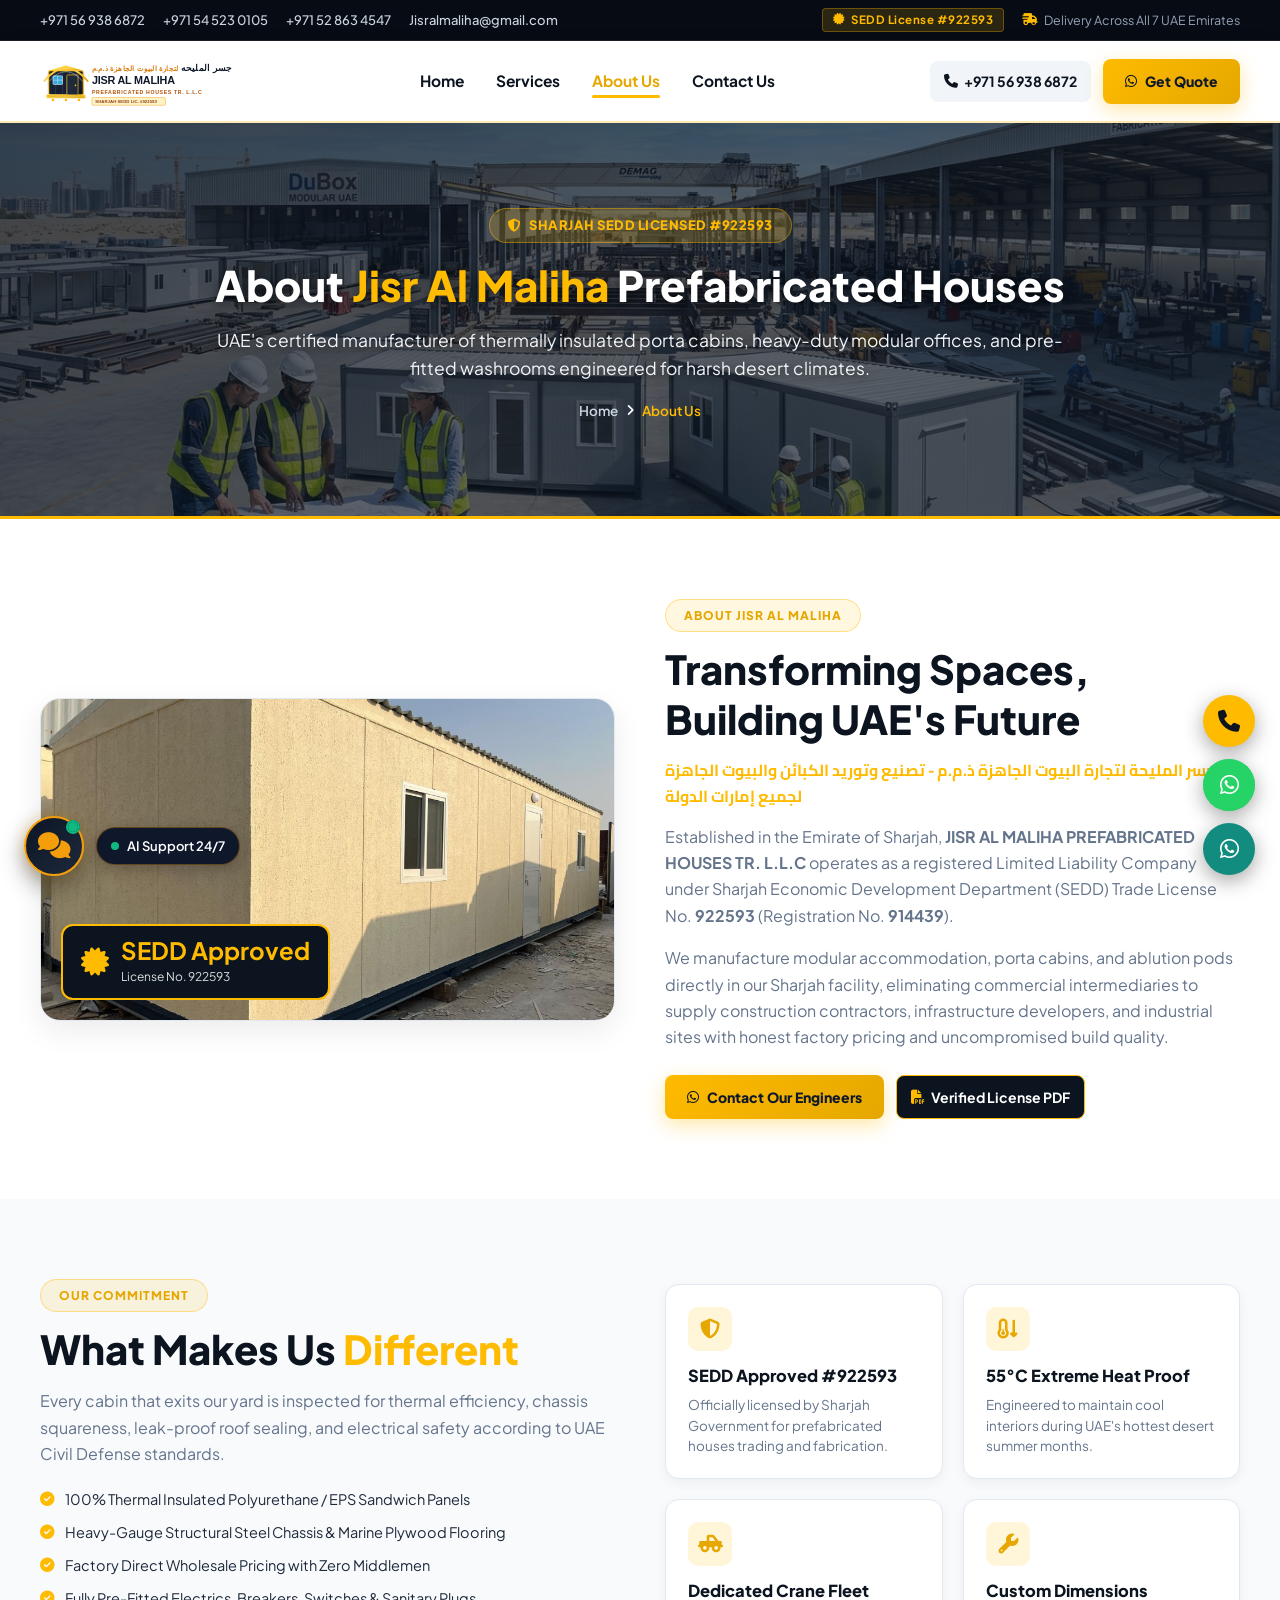
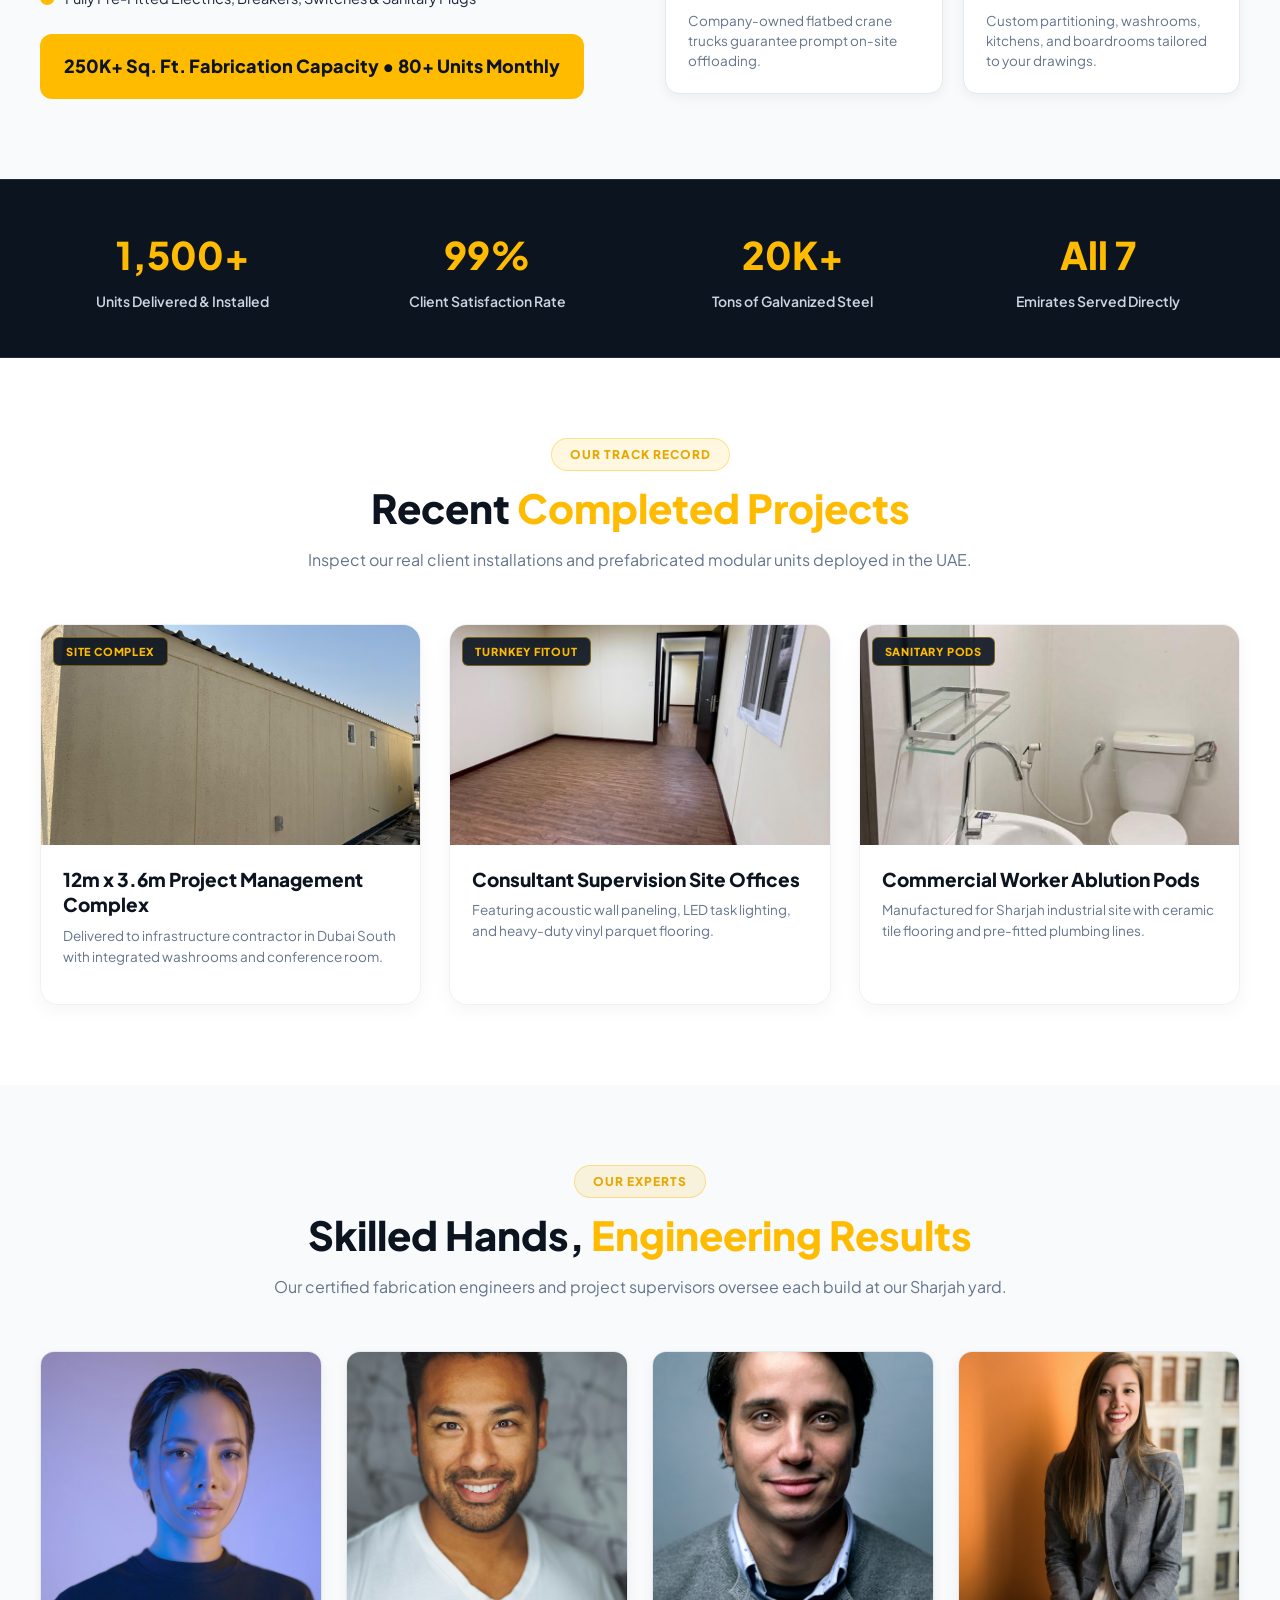
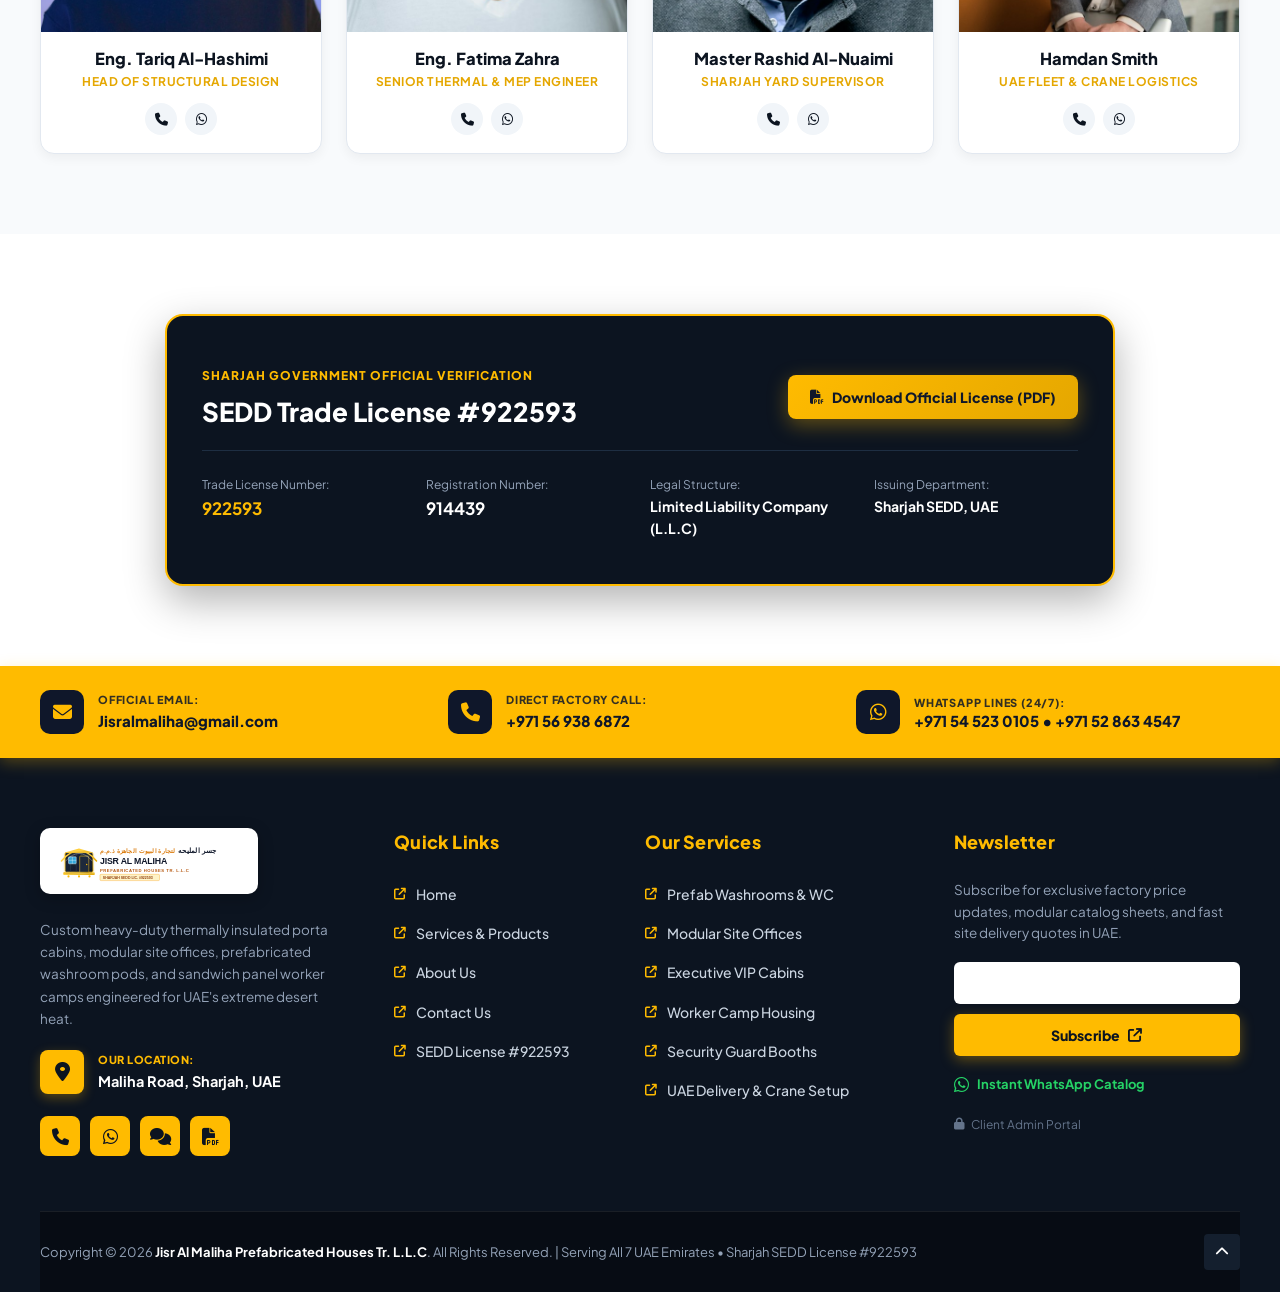
==== commit 68b80c24: "Update website" ====
--- a/JisrAlMaliha-Website/about.html
+++ b/JisrAlMaliha-Website/about.html
@@ -559,5 +559,7 @@
     item.classList.toggle('active');
   }
 </script>
+  <!-- 24/7 AI Live Chat & Support Widget -->
+  <script src="assets/js/ai-chat-widget.js" defer></script>
 </body>
 </html>
--- a/JisrAlMaliha-Website/assets/css/style.css
+++ b/JisrAlMaliha-Website/assets/css/style.css
@@ -1524,3 +1524,99 @@
     text-align: center;
   }
 }
+
+
+/* ===================================================
+   Prefabricated Models & Project Gallery (Compact Cards)
+   =================================================== */
+.nac-gallery-grid {
+  display: grid;
+  grid-template-columns: repeat(auto-fill, minmax(270px, 1fr));
+  gap: 22px;
+  margin-top: 36px;
+}
+
+.nac-gallery-card {
+  background: #0f172a;
+  border: 1px solid rgba(255, 255, 255, 0.08);
+  border-radius: 14px;
+  overflow: hidden;
+  box-shadow: 0 8px 24px rgba(0, 0, 0, 0.25);
+  transition: all 0.35s cubic-bezier(0.16, 1, 0.3, 1);
+  position: relative;
+  cursor: pointer;
+}
+
+.nac-gallery-card:hover {
+  transform: translateY(-6px);
+  border-color: rgba(245, 158, 11, 0.45);
+  box-shadow: 0 16px 36px rgba(0, 0, 0, 0.45), 0 0 20px rgba(245, 158, 11, 0.15);
+}
+
+.nac-gallery-imgbox {
+  width: 100%;
+  aspect-ratio: 16 / 9;
+  height: 200px;
+  overflow: hidden;
+  position: relative;
+  background: #060a12;
+}
+
+.nac-gallery-imgbox img {
+  width: 100%;
+  height: 100%;
+  object-fit: cover;
+  transition: transform 0.5s ease;
+  display: block;
+}
+
+.nac-gallery-card:hover .nac-gallery-imgbox img {
+  transform: scale(1.08);
+}
+
+.nac-gallery-badge {
+  position: absolute;
+  bottom: 12px;
+  left: 12px;
+  background: rgba(11, 21, 38, 0.85);
+  backdrop-filter: blur(8px);
+  color: #fbbf24;
+  border: 1px solid rgba(245, 158, 11, 0.3);
+  padding: 5px 11px;
+  border-radius: 8px;
+  font-size: 11px;
+  font-weight: 700;
+  letter-spacing: 0.5px;
+  text-transform: uppercase;
+  display: inline-flex;
+  align-items: center;
+  gap: 6px;
+  pointer-events: none;
+}
+
+.nac-gallery-badge i {
+  color: #f59e0b;
+}
+
+.nac-gallery-zoom-icon {
+  position: absolute;
+  top: 12px;
+  right: 12px;
+  width: 32px;
+  height: 32px;
+  border-radius: 50%;
+  background: rgba(11, 21, 38, 0.75);
+  color: #ffffff;
+  display: flex;
+  align-items: center;
+  justify-content: center;
+  font-size: 13px;
+  opacity: 0;
+  transform: scale(0.8);
+  transition: all 0.3s ease;
+}
+
+.nac-gallery-card:hover .nac-gallery-zoom-icon {
+  opacity: 1;
+  transform: scale(1);
+}
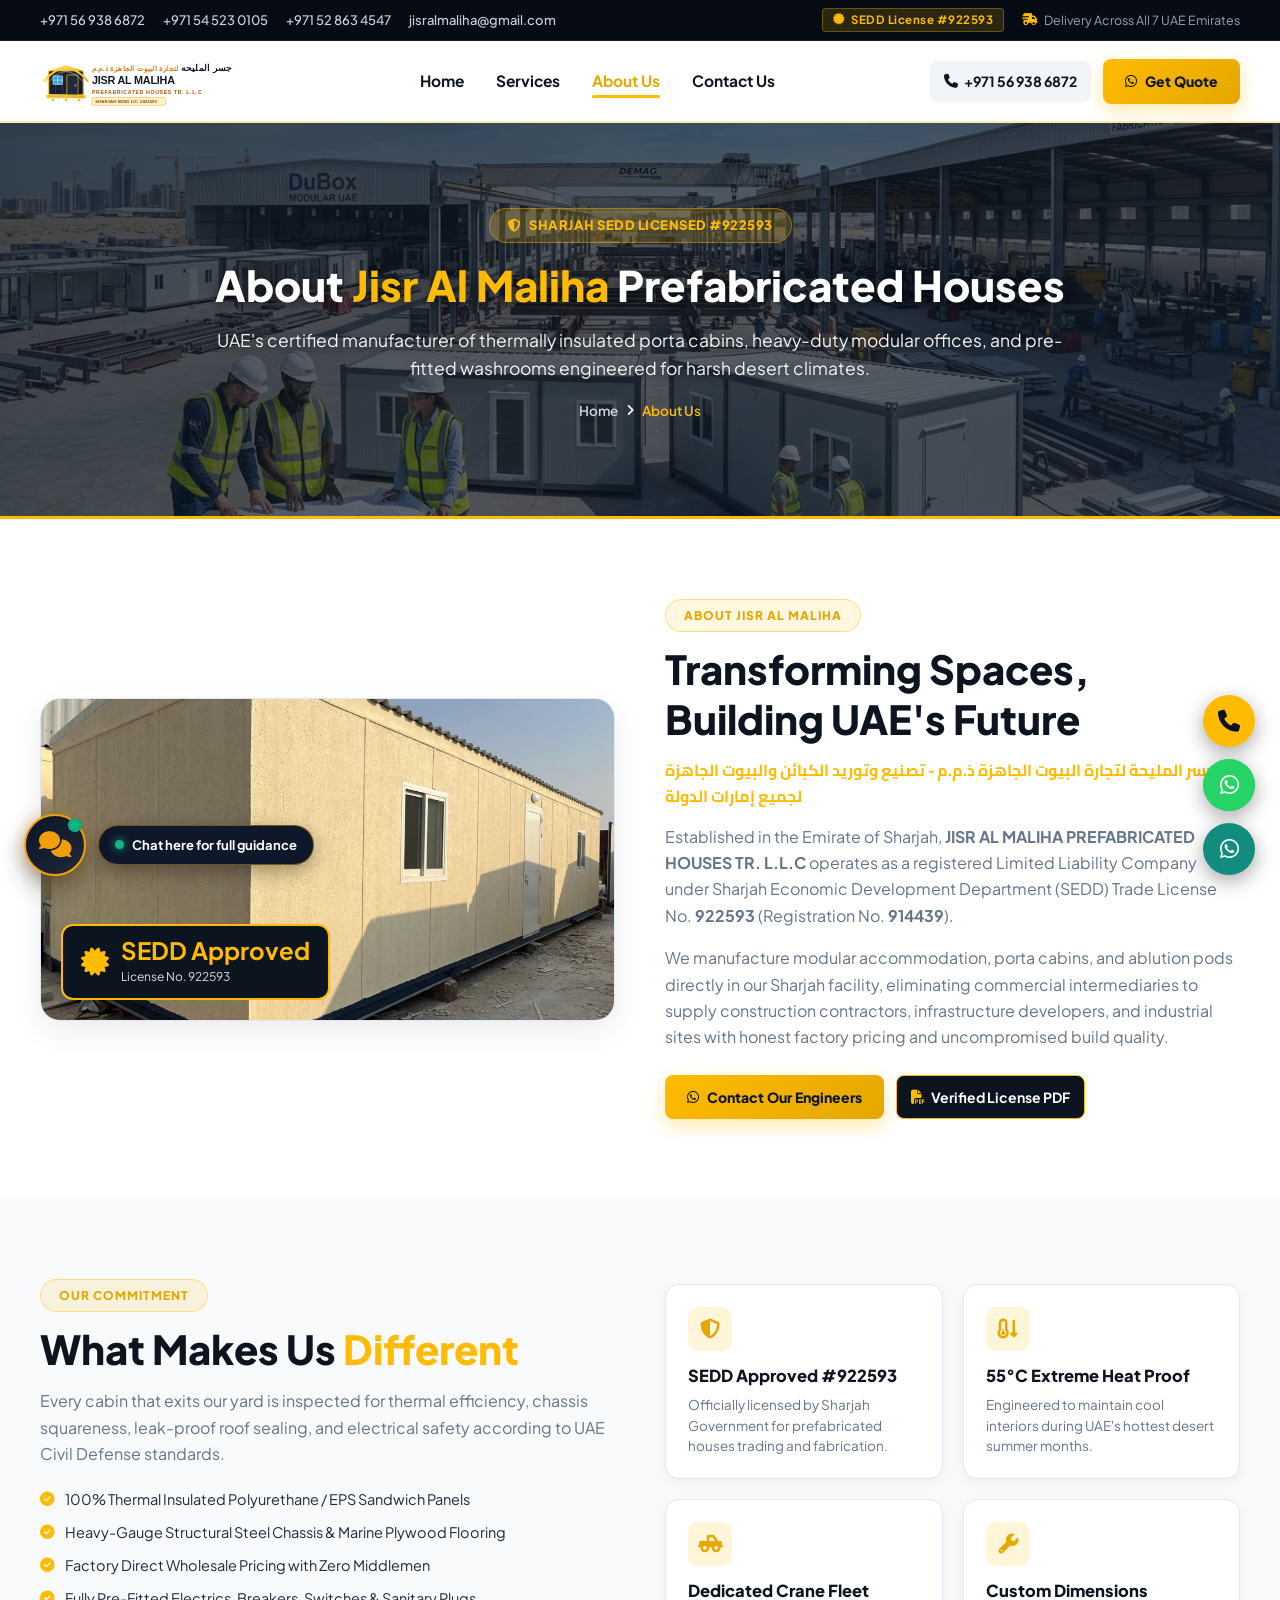
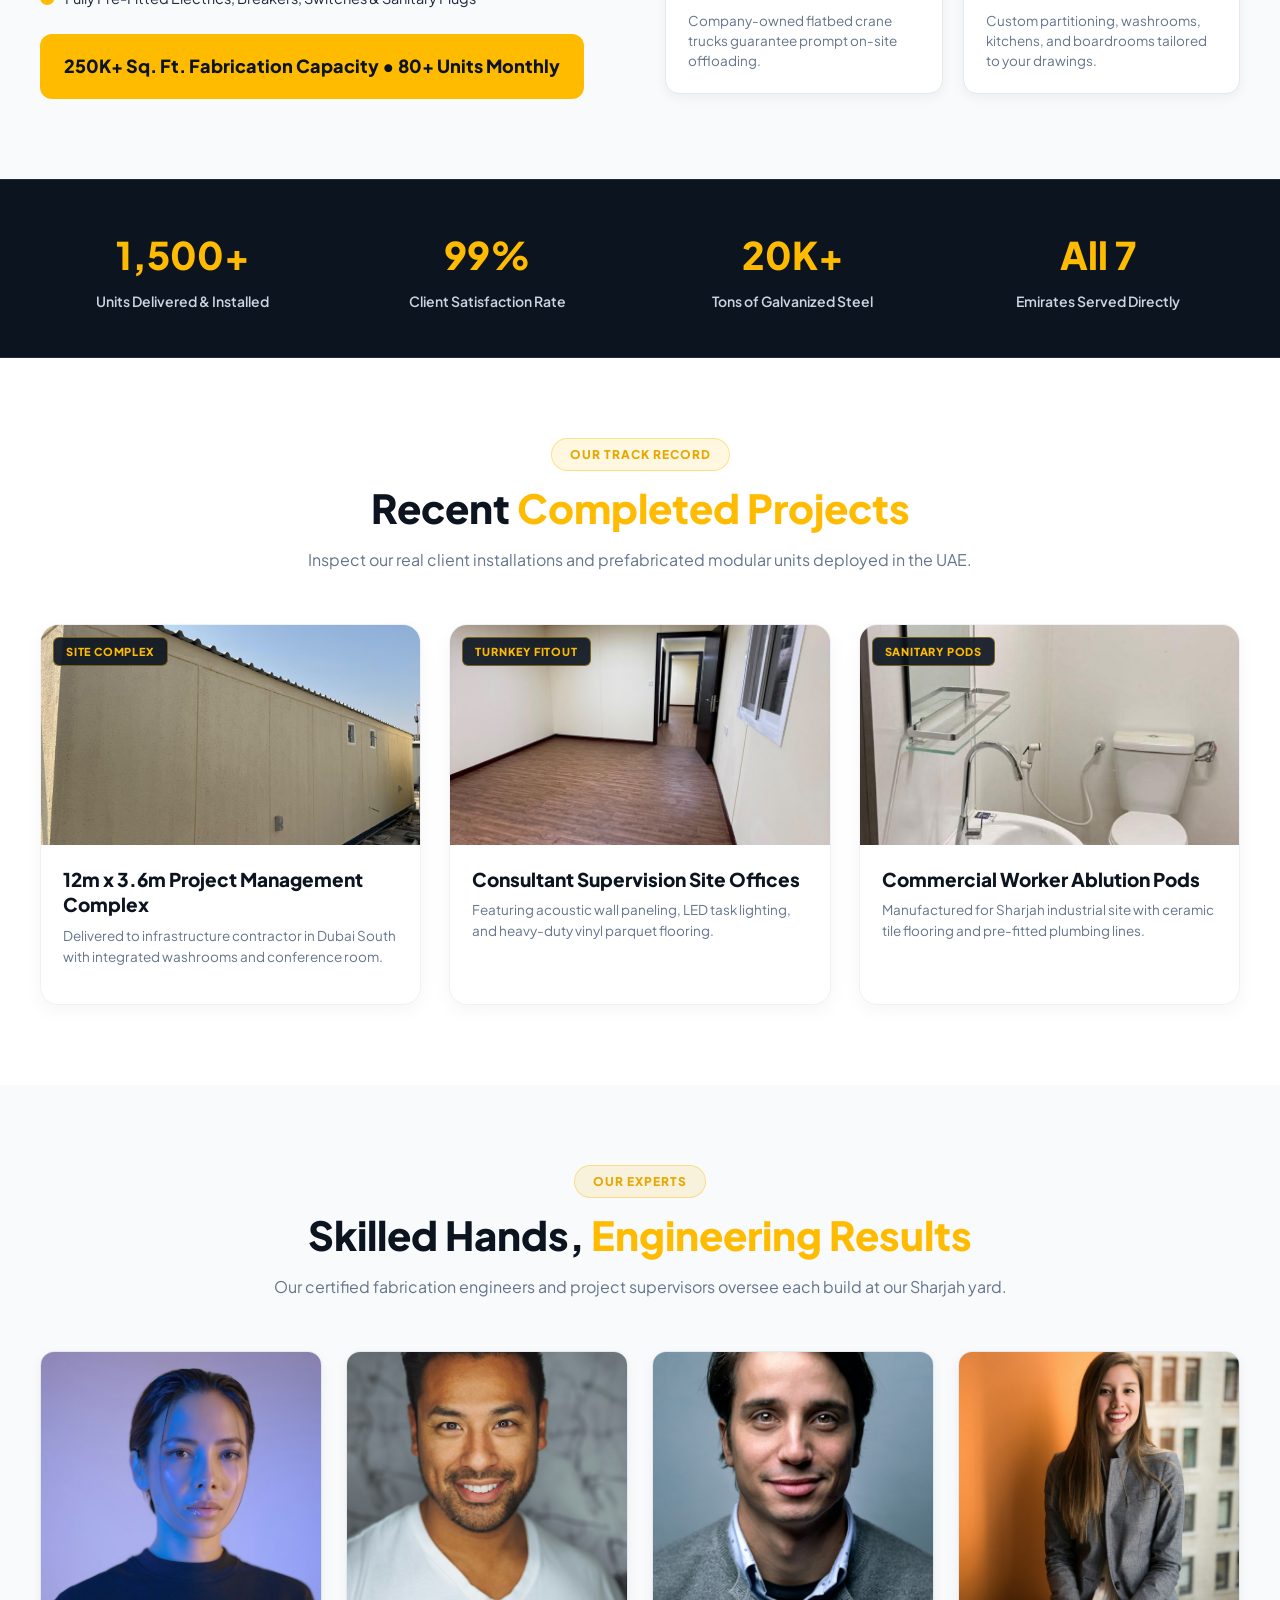
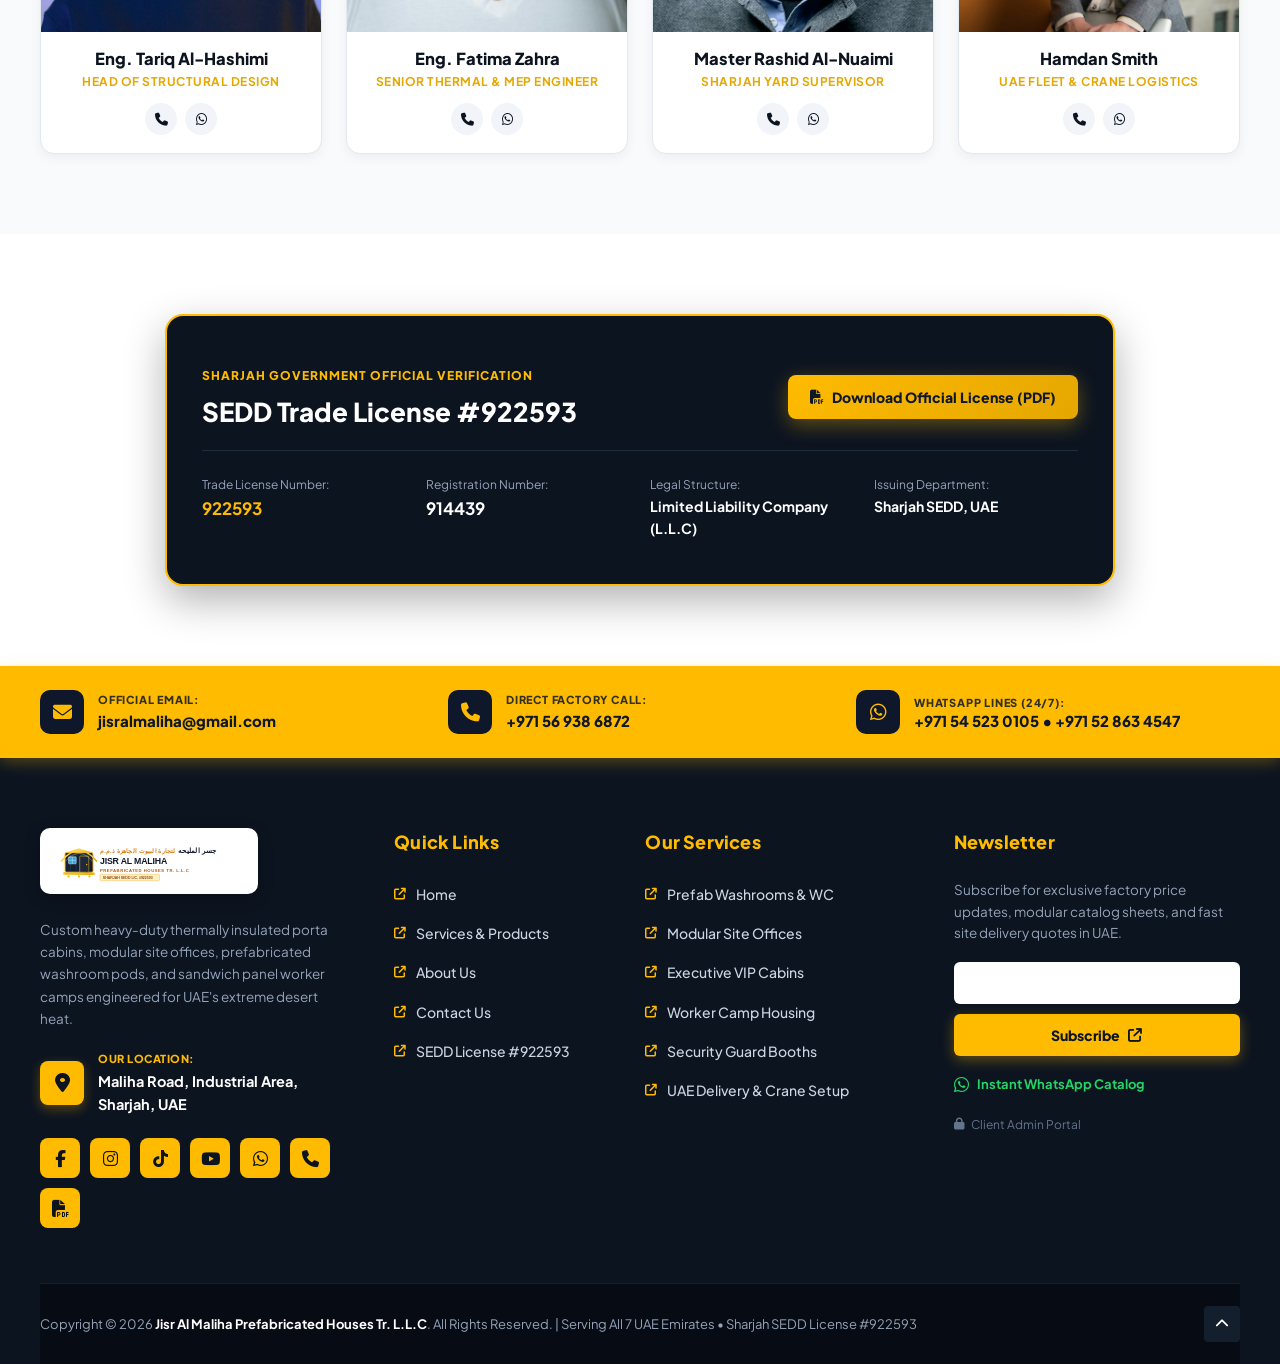
==== commit d0070fd4: "Update social links and admin login" ====
--- a/JisrAlMaliha-Website/about.html
+++ b/JisrAlMaliha-Website/about.html
@@ -431,11 +431,15 @@
           </div>
 
           <!-- 4 Social / Action Buttons in Yellow -->
-          <div class="nac-ft-socials">
-            <a href="tel:+971569386872" class="nac-ft-soc-btn" title="Call Us: +971 56 938 6872"><i class="fa-solid fa-phone"></i></a>
-            <a href="https://wa.me/971545230105" target="_blank" class="nac-ft-soc-btn" title="WhatsApp Line 1: +971 54 523 0105"><i class="fa-brands fa-whatsapp"></i></a>
-            <a href="https://wa.me/971528634547" target="_blank" class="nac-ft-soc-btn" title="WhatsApp Line 2: +971 52 863 4547"><i class="fa-solid fa-comments"></i></a>
-            <a href="Jisr-Al-Maliha-Trade-License-SEDD-922593.pdf" target="_blank" class="nac-ft-soc-btn" title="Official SEDD License (PDF)"><i class="fa-solid fa-file-pdf"></i></a>
+                    <!-- Official Social Media Channels (Verified) -->
+          <div class="nac-ft-socials" style="display:flex; gap:10px; flex-wrap:wrap; margin-top:16px;">
+            <a href="https://web.facebook.com/profile.php?id=61596845070868" target="_blank" rel="noopener" class="nac-ft-soc-btn" title="Official Facebook Page"><i class="fa-brands fa-facebook-f"></i></a>
+            <a href="https://www.instagram.com/jisarlmaliha/" target="_blank" rel="noopener" class="nac-ft-soc-btn" title="Official Instagram"><i class="fa-brands fa-instagram"></i></a>
+            <a href="https://www.tiktok.com/@jisralmaliha.2" target="_blank" rel="noopener" class="nac-ft-soc-btn" title="Official TikTok"><i class="fa-brands fa-tiktok"></i></a>
+            <a href="https://www.youtube.com/@JisrAlMalihaPrefabricatedHouse" target="_blank" rel="noopener" class="nac-ft-soc-btn" title="Official YouTube Channel"><i class="fa-brands fa-youtube"></i></a>
+            <a href="https://wa.me/971545230105" target="_blank" rel="noopener" class="nac-ft-soc-btn" title="WhatsApp Hotline 1 (+971 54 523 0105)"><i class="fa-brands fa-whatsapp"></i></a>
+            <a href="tel:+971569386872" class="nac-ft-soc-btn" title="Direct Call (+971 56 938 6872)"><i class="fa-solid fa-phone"></i></a>
+            <a href="Jisr-Al-Maliha-Trade-License-SEDD-922593.pdf" target="_blank" class="nac-ft-soc-btn" title="SEDD Trade License #922593 (PDF)"><i class="fa-solid fa-file-pdf"></i></a>
           </div>
         </div>
 
